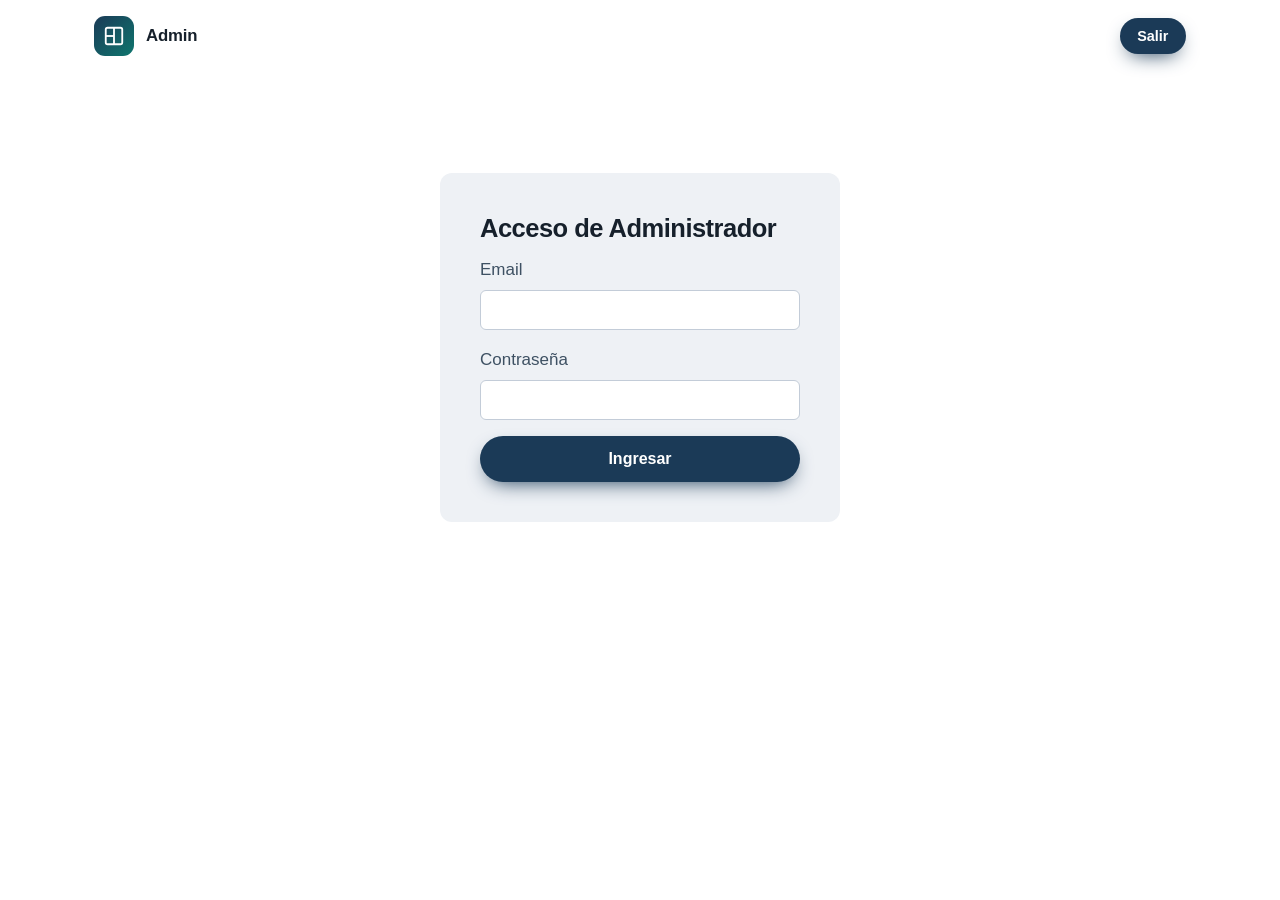
==== admin.html @ 0078a977 "Agregar Panel de Administración - Crear admin.html con:   * Login de administrador (email: admin@exa" ====
<!DOCTYPE html>
<html lang="es">
<head>
  <meta charset="UTF-8" />
  <meta name="viewport" content="width=device-width, initial-scale=1.0" />
  <title>Admin — Cotizador de Aberturas</title>
  <link rel="icon" href="favicon.svg" type="image/svg+xml" />
  <link rel="stylesheet" href="styles.css" />
  <style>
    .admin-container { max-width: 1200px; margin: 0 auto; padding: 40px 24px; }
    .admin-header { display: flex; justify-content: space-between; align-items: center; margin-bottom: 40px; }
    .admin-header h1 { margin: 0; }

    .stats-grid {
      display: grid;
      grid-template-columns: repeat(auto-fit, minmax(200px, 1fr));
      gap: 20px;
      margin-bottom: 40px;
    }
    .stat-card {
      background: var(--color-bg-alt);
      border: 1px solid var(--color-border);
      border-radius: 8px;
      padding: 20px;
      text-align: center;
    }
    .stat-value { font-size: 2.5rem; font-weight: 700; color: var(--color-primary); }
    .stat-label { font-size: 0.9rem; color: var(--color-text-muted); margin-top: 8px; }

    .tabs {
      display: flex;
      gap: 10px;
      margin-bottom: 20px;
      border-bottom: 1px solid var(--color-border);
    }
    .tab-btn {
      padding: 12px 20px;
      background: none;
      border: none;
      border-bottom: 3px solid transparent;
      cursor: pointer;
      font-weight: 500;
      color: var(--color-text-muted);
      transition: all 0.2s;
    }
    .tab-btn.activo {
      border-bottom-color: var(--color-primary);
      color: var(--color-primary);
    }
    .tab-btn:hover { color: var(--color-text); }

    .tab-content { display: none; }
    .tab-content.visible { display: block; }

    .tabla {
      width: 100%;
      border-collapse: collapse;
      background: var(--color-surface);
      border-radius: 8px;
      overflow: hidden;
    }
    .tabla th {
      background: var(--color-bg-alt);
      padding: 12px;
      text-align: left;
      font-weight: 600;
      border-bottom: 1px solid var(--color-border);
    }
    .tabla td {
      padding: 12px;
      border-bottom: 1px solid var(--color-border);
    }
    .tabla tr:hover { background: var(--color-bg-alt); }

    .btn-pequeño {
      padding: 6px 12px;
      font-size: 0.8rem;
      background: var(--color-error);
      color: white;
      border: none;
      border-radius: 4px;
      cursor: pointer;
    }
    .btn-pequeño:hover { opacity: 0.9; }

    .login-form {
      max-width: 400px;
      background: var(--color-bg-alt);
      padding: 40px;
      border-radius: 12px;
      margin: 100px auto;
    }
    .login-form h2 { margin-top: 0; }
    .form-grupo {
      margin-bottom: 16px;
    }
    .form-grupo label {
      display: block;
      margin-bottom: 6px;
      font-weight: 500;
    }
    .form-grupo input {
      width: 100%;
      padding: 10px;
      border: 1px solid var(--color-campo-borde);
      border-radius: 6px;
      font-family: inherit;
      font-size: 1rem;
    }

    .loading { text-align: center; color: var(--color-text-muted); padding: 40px; }
    .error { background: #fee; color: #c33; padding: 12px; border-radius: 6px; margin: 10px 0; }
  </style>
</head>
<body>
  <header class="header">
    <div class="container header__inner">
      <a class="brand" href="index.html">
        <span class="brand__mark">
          <svg viewBox="0 0 24 24" fill="none" stroke="currentColor" stroke-width="2">
            <rect x="3" y="3" width="18" height="18" rx="2" /><line x1="12" y1="3" x2="12" y2="21" /><line x1="3" y1="12" x2="12" y2="12" />
          </svg>
        </span>
        <span class="brand__text"><strong>Admin</strong></span>
      </a>
      <div>
        <span id="adminNombre" style="color: var(--color-text-muted); margin-right: 20px;"></span>
        <button class="btn btn--primary btn--sm" onclick="logout()">Salir</button>
      </div>
    </div>
  </header>

  <!-- Login -->
  <div id="loginForm" class="login-form">
    <h2>Acceso de Administrador</h2>
    <form onsubmit="login(event)">
      <div class="form-grupo">
        <label for="email">Email</label>
        <input type="email" id="email" required />
      </div>
      <div class="form-grupo">
        <label for="password">Contraseña</label>
        <input type="password" id="password" required />
      </div>
      <button class="btn btn--primary" type="submit" style="width: 100%;">Ingresar</button>
      <div id="loginError"></div>
    </form>
  </div>

  <!-- Dashboard -->
  <div id="dashboard" style="display: none;">
    <div class="admin-container">
      <div class="admin-header">
        <h1>Panel de Administración</h1>
      </div>

      <!-- Estadísticas -->
      <div class="stats-grid" id="statsGrid"></div>

      <!-- Tabs -->
      <div class="tabs">
        <button class="tab-btn activo" onclick="cambiarTab('preguntas')">Preguntas</button>
        <button class="tab-btn" onclick="cambiarTab('usuarios')">Usuarios</button>
      </div>

      <!-- Preguntas -->
      <div id="preguntas" class="tab-content visible">
        <div id="preguntasLista" class="loading">Cargando preguntas...</div>
      </div>

      <!-- Usuarios -->
      <div id="usuarios" class="tab-content">
        <div id="usuariosLista" class="loading">Cargando usuarios...</div>
      </div>
    </div>
  </div>

  <script>
    const ENDPOINT = "https://cotizador-forum.fgpereyra-92.workers.dev";
    const ADMIN_TOKEN = "admin123"; // Token simple, en producción usar JWT
    let usuarioAdmin = null;

    // Login
    function login(e) {
      e.preventDefault();
      const email = document.getElementById("email").value;
      const password = document.getElementById("password").value;

      // Para este demo: email "admin@example.com" con cualquier contraseña
      // En producción: validar contra DB
      if (email === "admin@example.com" && password.length > 0) {
        usuarioAdmin = { email, nombre: "Administrador" };
        localStorage.setItem("adminLogin", JSON.stringify(usuarioAdmin));
        mostrarDashboard();
      } else {
        document.getElementById("loginError").innerHTML = '<div class="error">Credenciales inválidas</div>';
      }
    }

    function logout() {
      usuarioAdmin = null;
      localStorage.removeItem("adminLogin");
      document.getElementById("dashboard").style.display = "none";
      document.getElementById("loginForm").style.display = "block";
      document.getElementById("email").value = "";
      document.getElementById("password").value = "";
    }

    function mostrarDashboard() {
      document.getElementById("loginForm").style.display = "none";
      document.getElementById("dashboard").style.display = "block";
      document.getElementById("adminNombre").textContent = usuarioAdmin.nombre;
      cargarDatos();
    }

    // Datos
    async function cargarDatos() {
      try {
        // Estadísticas
        const statsRes = await fetch(`${ENDPOINT}/api/admin/stats?token=${ADMIN_TOKEN}`);
        const stats = await statsRes.json();

        if (stats.ok) {
          document.getElementById("statsGrid").innerHTML = `
            <div class="stat-card">
              <div class="stat-value">${stats.stats.total_preguntas}</div>
              <div class="stat-label">Preguntas</div>
            </div>
            <div class="stat-card">
              <div class="stat-value">${stats.stats.total_respuestas}</div>
              <div class="stat-label">Respuestas</div>
            </div>
            <div class="stat-card">
              <div class="stat-value">${stats.stats.usuarios_registrados}</div>
              <div class="stat-label">Usuarios (Registrados)</div>
            </div>
            <div class="stat-card">
              <div class="stat-value">${stats.stats.usuarios_invitados}</div>
              <div class="stat-label">Usuarios (Invitados)</div>
            </div>
          `;
        }

        // Preguntas
        const preguntasRes = await fetch(`${ENDPOINT}/api/preguntas`);
        const preguntas = await preguntasRes.json();

        if (preguntas.preguntas && preguntas.preguntas.length > 0) {
          document.getElementById("preguntasLista").innerHTML = `
            <table class="tabla">
              <thead>
                <tr>
                  <th>Título</th>
                  <th>Autor</th>
                  <th>Categoría</th>
                  <th>Votos</th>
                  <th>Acción</th>
                </tr>
              </thead>
              <tbody>
                ${preguntas.preguntas.map(p => `
                  <tr>
                    <td>${p.titulo || p.contenido.substring(0, 50)}</td>
                    <td>${p.autor}</td>
                    <td>${p.categoria_nombre}</td>
                    <td>${p.votos}</td>
                    <td><button class="btn-pequeño" onclick="eliminarPregunta(${p.id})">Eliminar</button></td>
                  </tr>
                `).join("")}
              </tbody>
            </table>
          `;
        } else {
          document.getElementById("preguntasLista").innerHTML = "<p>No hay preguntas</p>";
        }

        // Usuarios
        const usuariosRes = await fetch(`${ENDPOINT}/api/admin/usuarios?token=${ADMIN_TOKEN}`);
        const usuarios = await usuariosRes.json();

        if (usuarios.ok && usuarios.usuarios && usuarios.usuarios.length > 0) {
          document.getElementById("usuariosLista").innerHTML = `
            <table class="tabla">
              <thead>
                <tr>
                  <th>Nombre</th>
                  <th>Email</th>
                  <th>Tipo</th>
                  <th>Fecha</th>
                </tr>
              </thead>
              <tbody>
                ${usuarios.usuarios.map(u => `
                  <tr>
                    <td>${u.nombre}</td>
                    <td>${u.email}</td>
                    <td>${u.es_invitado ? "Invitado" : "Registrado"}</td>
                    <td>${new Date(u.fecha_creacion).toLocaleDateString()}</td>
                  </tr>
                `).join("")}
              </tbody>
            </table>
          `;
        } else {
          document.getElementById("usuariosLista").innerHTML = "<p>No hay usuarios</p>";
        }
      } catch (e) {
        console.error("Error cargando datos:", e);
      }
    }

    function cambiarTab(tab) {
      document.querySelectorAll(".tab-content").forEach(t => t.classList.remove("visible"));
      document.querySelectorAll(".tab-btn").forEach(b => b.classList.remove("activo"));

      document.getElementById(tab).classList.add("visible");
      event.target.classList.add("activo");
    }

    async function eliminarPregunta(id) {
      if (confirm("¿Eliminar esta pregunta?")) {
        try {
          const res = await fetch(`${ENDPOINT}/api/admin/preguntas/${id}?token=${ADMIN_TOKEN}`, {
            method: "DELETE"
          });
          const data = await res.json();
          if (data.ok) {
            alert("Pregunta eliminada");
            cargarDatos();
          }
        } catch (e) {
          alert("Error: " + e.message);
        }
      }
    }

    // Init
    window.addEventListener("load", () => {
      const guardado = localStorage.getItem("adminLogin");
      if (guardado) {
        usuarioAdmin = JSON.parse(guardado);
        mostrarDashboard();
      }
    });
  </script>
</body>
</html>
---- styles.css ----
/* ============================================================================
   COTIZADOR DE ABERTURAS — Hoja de estilos
   ----------------------------------------------------------------------------
   Organización del archivo:
     1.  Variables (:root)  <-- EDITÁ ACÁ LOS COLORES
     2.  Reset y base
     3.  Utilidades y layout (container, grid, section)
     4.  Botones
     5.  Encabezado y navegación
     6.  Hero + mockup
     7.  Tarjetas de características
     8.  Descargas (aviso de licencia, versión destacada, historial)
     9.  FAQs
     10. Contacto
     11. Pie
     12. Modal de descarga (formulario previo)
     13. Responsive (celular y tablet)
   ========================================================================== */


/* ============================================================================
   1. VARIABLES  ·  ★★★ ACÁ SE CAMBIAN TODOS LOS COLORES DE LA WEB ★★★
   ----------------------------------------------------------------------------
   Hay DOS temas, los mismos que tiene el programa (ui/tema.py):

       data-tema="blanco"   paleta Claro   (es el que se ve por defecto)
       data-tema="silver"   paleta Silver

   El atributo lo pone script.js en la etiqueta <html> y lo recuerda en el
   navegador de cada visitante.

   Para cambiar un color, tocá el mismo nombre de variable en LOS DOS bloques:
   si sólo lo cambiás en uno, el otro tema queda desparejo.
   ========================================================================== */

/* --- Valores que no dependen del tema --------------------------------- */
:root {
  --color-whatsapp: #25d366;         /* Verde oficial de WhatsApp */

  --font-base: "Inter", -apple-system, BlinkMacSystemFont, "Segoe UI", Roboto,
               "Helvetica Neue", Arial, sans-serif;
  --font-mono: "SFMono-Regular", ui-monospace, Consolas, "Liberation Mono", monospace;

  --radius-sm: 8px;
  --radius:    14px;
  --radius-lg: 22px;
  --radius-pill: 999px;

  --container: 1140px;               /* Ancho máximo del contenido */
  --section-y: 96px;                 /* Aire vertical entre secciones */

  --transition: .22s cubic-bezier(.4, 0, .2, 1);
}


/* ---------------------------------------------------------------------------
   TEMA BLANCO  ·  paleta "claro" del programa
   --------------------------------------------------------------------------- */
:root,
:root[data-tema="blanco"] {

  /* Marca */
  --color-primary:         #1B3A57;   /* primario */
  --color-primary-hover:   #2A5580;   /* primario_hover */
  --color-primary-light:   #4A7BA7;   /* detalles y bordes al pasar el mouse */
  --color-primary-soft:    #E8EDF3;   /* superficie_3: fondo de íconos y etiquetas */
  --color-sobre-primario:  #FFFFFF;   /* texto arriba del color de marca */
  --color-accent:          #0F766E;   /* acento */

  /* Estados */
  --color-warning:         #B45309;   /* alerta */
  --color-warning-soft:    #FEF6E7;   /* alerta_fondo */
  --color-warning-border:  #F0D5AC;
  --color-warning-text:    #7C3E06;
  --color-sobre-alerta:    #FFFFFF;   /* texto arriba del color de alerta */
  --color-success:         #15803D;   /* ok */
  --color-error:           #B91C1C;   /* error */
  --color-error-soft:      #FDE7E7;

  /* Textos */
  --color-text:            #16202B;   /* texto */
  --color-text-body:       #3E5163;   /* párrafos (entre texto y texto_suave) */
  --color-text-muted:      #8A98A6;   /* texto_tenue */

  /* Fondos y superficies */
  --color-bg:              #FFFFFF;   /* superficie */
  --color-bg-alt:          #EEF1F5;   /* ventana */
  --color-surface:         #FFFFFF;
  --color-border:          #D3DAE3;   /* borde */
  --color-header-bg:       rgba(255, 255, 255, .85);
  --color-overlay:         rgba(22, 32, 43, .55);

  /* Campos de formulario */
  --color-campo:           #FFFFFF;   /* campo */
  --color-campo-borde:     #C3CCD8;   /* campo_borde */

  /* Pie */
  --color-footer-bg:       #16202B;
  --color-footer-text:     #B4BECD;

  /* Sombras */
  --shadow-sm: 0 1px 2px rgba(22, 32, 43, .06);
  --shadow:    0 6px 20px rgba(22, 32, 43, .08);
  --shadow-lg: 0 24px 60px rgba(22, 32, 43, .14);
}


/* ---------------------------------------------------------------------------
   TEMA SILVER  ·  paleta "silver" del programa
   --------------------------------------------------------------------------- */
:root[data-tema="silver"] {

  /* Marca */
  --color-primary:         #8D99AE;   /* primario */
  --color-primary-hover:   #A6B1C4;   /* primario_hover */
  --color-primary-light:   #B4BECD;
  --color-primary-soft:    #464A68;   /* superficie_3 */
  --color-sobre-primario:  #23253A;   /* sobre_primario */
  --color-accent:          #6EC1A7;   /* acento */

  /* Estados */
  --color-warning:         #E0A458;   /* alerta */
  --color-warning-soft:    #463F32;   /* alerta_fondo */
  --color-warning-border:  #6B5C42;
  --color-warning-text:    #F2D8B4;
  --color-sobre-alerta:    #23253A;   /* texto arriba del color de alerta */
  --color-success:         #7FD1A8;   /* ok */
  --color-error:           #E87A7A;   /* error */
  --color-error-soft:      #4A2F35;

  /* Textos */
  --color-text:            #EDF0F6;   /* texto */
  --color-text-body:       #B4BECD;   /* texto_suave */
  --color-text-muted:      #8D99AE;   /* texto_tenue */

  /* Fondos y superficies */
  --color-bg:              #2B2D42;   /* ventana */
  --color-bg-alt:          #363950;   /* superficie_2 */
  --color-surface:         #3D405B;   /* superficie */
  --color-border:          #525777;   /* borde */
  --color-header-bg:       rgba(43, 45, 66, .88);
  --color-overlay:         rgba(16, 17, 28, .68);

  /* Campos de formulario */
  --color-campo:           #343751;   /* campo */
  --color-campo-borde:     #565B7C;   /* campo_borde */

  /* Pie */
  --color-footer-bg:       #23253A;
  --color-footer-text:     #B4BECD;

  /* Sombras: en oscuro tienen que ser más marcadas para que se noten */
  --shadow-sm: 0 1px 2px rgba(0, 0, 0, .25);
  --shadow:    0 6px 20px rgba(0, 0, 0, .32);
  --shadow-lg: 0 24px 60px rgba(0, 0, 0, .45);
}

/* Suaviza el cambio de tema en vez de que salte de golpe */
body, .header, .card, .contact-card, .modal__dialog, .version-item,
.faq__item, .download-featured, .alert, .campo input, .mockup {
  transition: background-color var(--transition), border-color var(--transition),
              color var(--transition);
}


/* ============================================================================
   2. RESET Y BASE
   ========================================================================== */
*, *::before, *::after { box-sizing: border-box; }

html { scroll-behavior: smooth; scroll-padding-top: 90px; /* deja aire bajo el header fijo */ }

body {
  margin: 0;
  font-family: var(--font-base);
  font-size: 17px;
  line-height: 1.65;
  color: var(--color-text-body);
  background: var(--color-bg);
  -webkit-font-smoothing: antialiased;
}

h1, h2, h3, h4 {
  margin: 0 0 .5em;
  color: var(--color-text);
  line-height: 1.2;
  letter-spacing: -.02em;
  font-weight: 700;
}

p { margin: 0 0 1em; }
ul { margin: 0; padding: 0; list-style: none; }
figure { margin: 0; }        /* el navegador le pone 40px de margen lateral */

a { color: var(--color-primary); text-decoration: none; transition: color var(--transition); }
a:hover { color: var(--color-primary-hover); }

/* height:auto es imprescindible: sin eso, el atributo height="900" del HTML
   le gana al aspect-ratio y las fotos salen estiradas. */
img, svg { max-width: 100%; height: auto; }

code {
  font-family: var(--font-mono);
  font-size: .9em;
  background: var(--color-primary-soft);
  color: var(--color-primary-hover);
  padding: .15em .45em;
  border-radius: 6px;
}

/* Foco visible para navegación con teclado (accesibilidad) */
:focus-visible {
  outline: 3px solid var(--color-primary-light);
  outline-offset: 2px;
  border-radius: 4px;
}

/* Enlace "saltar al contenido": oculto hasta que se navega con TAB */
.skip-link {
  position: absolute; left: -9999px; top: 0; z-index: 999;
  background: var(--color-primary); color: var(--color-sobre-primario);
  padding: .75rem 1.25rem; border-radius: 0 0 var(--radius-sm) 0;
}
.skip-link:focus { left: 0; color: var(--color-sobre-primario); }


/* ============================================================================
   3. UTILIDADES Y LAYOUT
   ========================================================================== */
.container {
  width: 100%;
  max-width: var(--container);
  margin: 0 auto;
  padding: 0 24px;
}
.container--narrow { max-width: 820px; }

.section { padding: var(--section-y) 0; }
.section--alt {
  background: var(--color-bg-alt);
  border-top: 1px solid var(--color-border);
  border-bottom: 1px solid var(--color-border);
}

.section__head { max-width: 720px; margin: 0 auto 56px; text-align: center; }
.section__title { font-size: clamp(1.85rem, 3.4vw, 2.6rem); margin-bottom: .35em; }
.section__lead { font-size: 1.08rem; color: var(--color-text-muted); margin: 0; }

/* Etiqueta chiquita arriba de cada título de sección */
.eyebrow {
  display: inline-block;
  font-size: .8rem; font-weight: 700; letter-spacing: .12em; text-transform: uppercase;
  color: var(--color-primary);
  margin: 0 0 .6em;
}

.grid { display: grid; gap: 24px; }
.grid--2 { grid-template-columns: repeat(2, 1fr); }
.grid--3 { grid-template-columns: repeat(3, 1fr); }

.text-gradient {
  display: block;
  background: linear-gradient(100deg, var(--color-primary), var(--color-accent));
  -webkit-background-clip: text;
  background-clip: text;
  color: transparent;
}

.note {
  text-align: center;
  color: var(--color-text-muted);
  font-size: .95rem;
  margin: 32px 0 0;
}

.icon { width: 20px; height: 20px; flex: none; }


/* ============================================================================
   4. BOTONES
   ========================================================================== */
.btn {
  display: inline-flex; align-items: center; justify-content: center; gap: .6em;
  font-family: inherit; font-size: 1rem; font-weight: 600; line-height: 1;
  padding: .85em 1.5em;
  border: 1px solid transparent;
  border-radius: var(--radius-pill);
  cursor: pointer;
  text-align: center;
  transition: transform var(--transition), box-shadow var(--transition),
              background-color var(--transition), color var(--transition),
              border-color var(--transition);
}
.btn:hover { transform: translateY(-2px); }
.btn:active { transform: translateY(0); }

.btn--sm { font-size: .9rem; padding: .65em 1.15em; }
.btn--lg { font-size: 1.05rem; padding: 1em 1.9em; }

.btn--primary {
  background: var(--color-primary);
  color: var(--color-sobre-primario);
  box-shadow: 0 8px 20px -8px var(--color-primary);
}
.btn--primary:hover { background: var(--color-primary-hover); color: var(--color-sobre-primario); }

.btn--outline {
  background: transparent;
  color: var(--color-text);
  border-color: var(--color-border);
}
.btn--outline:hover { border-color: var(--color-primary); color: var(--color-primary); }

.btn--ghost {
  background: var(--color-surface);
  color: var(--color-text);
  border-color: var(--color-border);
  box-shadow: var(--shadow-sm);
}
.btn--ghost:hover { color: var(--color-primary); border-color: var(--color-primary); }

.btn--secondary {
  background: var(--color-bg-alt);
  color: var(--color-text-body);
  border-color: var(--color-border);
  box-shadow: var(--shadow-sm);
}
.btn--secondary:hover { background: var(--color-surface); color: var(--color-text); border-color: var(--color-primary-light); }

.btn--warning {
  background: var(--color-warning);
  color: var(--color-sobre-alerta);
  box-shadow: 0 8px 20px -8px var(--color-warning);
}
.btn--warning:hover { filter: brightness(.94); color: var(--color-sobre-alerta); }

.btn--wa { background: var(--color-whatsapp); color: #04331a; }
.btn--wa:hover { filter: brightness(.95); color: #04331a; }


/* ============================================================================
   5. ENCABEZADO Y NAVEGACIÓN
   ========================================================================== */
.header {
  position: sticky; top: 0; z-index: 100;
  background: var(--color-header-bg);
  backdrop-filter: blur(12px);
  border-bottom: 1px solid transparent;
  transition: border-color var(--transition), box-shadow var(--transition);
}
/* La clase .is-scrolled la agrega script.js al bajar la página */
.header.is-scrolled { border-bottom-color: var(--color-border); box-shadow: var(--shadow-sm); }

.header__inner {
  display: flex; align-items: center; justify-content: space-between; gap: 20px;
  min-height: 72px;
}

.brand { display: inline-flex; align-items: center; gap: 12px; color: var(--color-text); }
.brand__mark {
  display: grid; place-items: center;
  width: 40px; height: 40px;
  border-radius: 11px;
  background: linear-gradient(135deg, var(--color-primary), var(--color-accent));
  color: var(--color-sobre-primario);
}
.brand__mark svg { width: 22px; height: 22px; }
.brand__text { display: flex; flex-direction: column; line-height: 1.1; }
.brand__text strong { font-size: 1.05rem; letter-spacing: -.01em; }
.brand__text small { font-size: .78rem; color: var(--color-text-muted); }

.nav { display: flex; align-items: center; gap: 28px; }
.nav__list { display: flex; align-items: center; gap: 26px; }
.nav__list a {
  color: var(--color-text-body);
  font-size: .96rem; font-weight: 500;
  position: relative;
}
.nav__list a::after {                 /* subrayado animado */
  content: ""; position: absolute; left: 0; bottom: -6px;
  width: 0; height: 2px; background: var(--color-primary);
  transition: width var(--transition);
}
.nav__list a:hover { color: var(--color-primary); }
.nav__list a:hover::after { width: 100%; }

/* ---- Selector de tema Blanco / Silver ----------------------------------- */
.tema {
  display: inline-flex; align-items: center; gap: 2px;
  padding: 3px;
  background: var(--color-bg-alt);
  border: 1px solid var(--color-border);
  border-radius: var(--radius-pill);
}

.tema__btn {
  font-family: inherit; font-size: .78rem; font-weight: 600;
  padding: .42em .85em;
  border: none; border-radius: var(--radius-pill);
  background: transparent; color: var(--color-text-muted);
  cursor: pointer; white-space: nowrap;
  transition: background var(--transition), color var(--transition);
}
.tema__btn:hover { color: var(--color-text); }

/* El tema activo queda marcado con el color de marca */
.tema__btn[aria-pressed="true"] {
  background: var(--color-primary);
  color: var(--color-sobre-primario);
}

/* Hamburguesa (oculta en escritorio) */
.nav-toggle {
  display: none;
  flex-direction: column; justify-content: center; gap: 5px;
  width: 44px; height: 44px; padding: 0 10px;
  background: transparent; border: 1px solid var(--color-border);
  border-radius: var(--radius-sm); cursor: pointer;
}
.nav-toggle span {
  display: block; height: 2px; width: 100%;
  background: var(--color-text); border-radius: 2px;
  transition: transform var(--transition), opacity var(--transition);
}
.nav-toggle[aria-expanded="true"] span:nth-child(1) { transform: translateY(7px) rotate(45deg); }
.nav-toggle[aria-expanded="true"] span:nth-child(2) { opacity: 0; }
.nav-toggle[aria-expanded="true"] span:nth-child(3) { transform: translateY(-7px) rotate(-45deg); }


/* ============================================================================
   6. HERO
   ========================================================================== */
.hero {
  position: relative;
  padding: clamp(64px, 9vw, 116px) 0 clamp(72px, 10vw, 120px);
  overflow: hidden;
  background:
    radial-gradient(900px 460px at 78% -10%, var(--color-primary-soft), transparent 70%),
    radial-gradient(700px 380px at 5% 0%, var(--color-bg-alt), transparent 65%);
}

.hero__grid {
  display: grid;
  grid-template-columns: 1.05fr .95fr;
  gap: 56px;
  align-items: center;
}

.badge {
  display: inline-flex; align-items: center; gap: .55em;
  background: var(--color-surface);
  border: 1px solid var(--color-border);
  border-radius: var(--radius-pill);
  padding: .5em 1em;
  font-size: .85rem; font-weight: 600; color: var(--color-text-body);
  box-shadow: var(--shadow-sm);
  margin-bottom: 24px;
}
.badge__dot {
  width: 8px; height: 8px; border-radius: 50%;
  background: var(--color-success);
  box-shadow: 0 0 0 4px color-mix(in srgb, var(--color-success) 18%, transparent);
}

.hero__title { font-size: clamp(2.3rem, 5.2vw, 3.7rem); font-weight: 800; margin-bottom: .35em; }
.hero__subtitle { font-size: clamp(1.02rem, 1.6vw, 1.18rem); max-width: 560px; margin-bottom: 2rem; }
.hero__subtitle strong { color: var(--color-text); font-weight: 600; }

.hero__actions { display: flex; flex-wrap: wrap; gap: 14px; margin-bottom: 2rem; }

.hero__points { display: flex; flex-wrap: wrap; gap: 10px 26px; font-size: .93rem; color: var(--color-text-muted); }
.hero__points li { display: flex; align-items: center; gap: .5em; }
.hero__points li::before {              /* tilde verde dibujado con CSS */
  content: ""; flex: none;
  width: 16px; height: 16px; border-radius: 50%;
  background: var(--color-success);
  -webkit-mask: url("data:image/svg+xml,%3Csvg xmlns='http://www.w3.org/2000/svg' viewBox='0 0 24 24'%3E%3Cpath fill='none' stroke='black' stroke-width='3' stroke-linecap='round' stroke-linejoin='round' d='m5 13 4 4 10-10'/%3E%3C/svg%3E") center / 100% no-repeat;
          mask: url("data:image/svg+xml,%3Csvg xmlns='http://www.w3.org/2000/svg' viewBox='0 0 24 24'%3E%3Cpath fill='none' stroke='black' stroke-width='3' stroke-linecap='round' stroke-linejoin='round' d='m5 13 4 4 10-10'/%3E%3C/svg%3E") center / 100% no-repeat;
}

/* ---- Mockup del hero (simula la ventana del programa) -------------------- */
.mockup {
  background: var(--color-surface);
  border: 1px solid var(--color-border);
  border-radius: var(--radius-lg);
  box-shadow: var(--shadow-lg);
  overflow: hidden;
  transform: perspective(1400px) rotateY(-7deg) rotateX(3deg);
  transition: transform .5s ease;
}
.mockup:hover { transform: perspective(1400px) rotateY(0) rotateX(0); }

.mockup__bar {
  display: flex; align-items: center; gap: 7px;
  padding: 12px 16px;
  background: var(--color-bg-alt);
  border-bottom: 1px solid var(--color-border);
}
.mockup__dot { width: 10px; height: 10px; border-radius: 50%; background: var(--color-border); }
.mockup__title {
  margin-left: 10px; font-size: .78rem; font-weight: 600; color: var(--color-text-muted);
  white-space: nowrap; overflow: hidden; text-overflow: ellipsis;
}

.mockup__body { padding: 18px 20px 22px; }
.mockup__row {
  display: grid; grid-template-columns: 1.7fr 1fr .5fr 1fr;
  gap: 10px; align-items: center;
  padding: 9px 0;
  font-size: .82rem;
  border-bottom: 1px dashed var(--color-border);
}
.mockup__row span:last-child { text-align: right; font-variant-numeric: tabular-nums; font-weight: 600; color: var(--color-text); }
.mockup__row--head {
  font-size: .7rem; text-transform: uppercase; letter-spacing: .07em;
  color: var(--color-text-muted); font-weight: 700;
  border-bottom: 1px solid var(--color-border);
}
.mockup__row--head span:last-child { font-weight: 700; color: var(--color-text-muted); }
.mockup__row--muted { color: var(--color-text-muted); }

.mockup__total {
  display: flex; justify-content: space-between; align-items: center;
  margin-top: 14px; padding: 14px 16px;
  background: var(--color-primary-soft);
  border-radius: var(--radius);
  font-size: .9rem; font-weight: 600; color: var(--color-primary-hover);
}
.mockup__total strong { font-size: 1.15rem; color: var(--color-primary-hover); }

.mockup__chips { display: flex; gap: 8px; margin-top: 14px; }
.chip {
  font-size: .72rem; font-weight: 600;
  padding: .35em .8em; border-radius: var(--radius-pill);
  background: var(--color-bg-alt); color: var(--color-text-muted);
  border: 1px solid var(--color-border);
}


/* ============================================================================
   7. TARJETAS DE CARACTERÍSTICAS
   ========================================================================== */
.card {
  background: var(--color-surface);
  border: 1px solid var(--color-border);
  border-radius: var(--radius-lg);
  padding: 30px 28px;
  box-shadow: var(--shadow-sm);
  transition: transform var(--transition), box-shadow var(--transition), border-color var(--transition);
}
.card:hover { transform: translateY(-4px); box-shadow: var(--shadow); border-color: var(--color-primary-light); }
.card h3 { font-size: 1.16rem; margin-bottom: .45em; }
.card p { margin: 0; font-size: .96rem; color: var(--color-text-muted); }

.card__icon {
  display: grid; place-items: center;
  width: 48px; height: 48px; margin-bottom: 20px;
  border-radius: 13px;
  background: var(--color-primary-soft);
  color: var(--color-primary);
}
.card__icon svg { width: 24px; height: 24px; }


/* ============================================================================
   7.b GALERÍA DE IMÁGENES
   ----------------------------------------------------------------------------
   Las fotos se recortan solas con object-fit: cover, así que podés reemplazar
   los archivos de img/ por fotos tuyas de cualquier tamaño y siguen quedando
   parejas y bien proporcionadas.
   ========================================================================== */
.galeria {
  display: grid;
  grid-template-columns: repeat(auto-fit, minmax(280px, 1fr));
  gap: 20px;
}

.galeria__item {
  position: relative;
  border-radius: var(--radius-lg);
  overflow: hidden;
  border: 1px solid var(--color-border);
  background: var(--color-bg-alt);
  box-shadow: var(--shadow-sm);
}

.galeria__item img {
  display: block;
  width: 100%;
  aspect-ratio: 4 / 3;     /* todas las fotos ocupan el mismo rectángulo */
  object-fit: cover;       /* se recortan centradas, nunca se deforman */
  transition: transform .5s ease;
}
.galeria__item:hover img { transform: scale(1.05); }

.galeria__pie {
  position: absolute; left: 0; right: 0; bottom: 0;
  padding: 30px 18px 15px;
  background: linear-gradient(to top, rgba(10, 14, 20, .82), transparent);
  color: #fff;
  font-size: .95rem; font-weight: 600;
  letter-spacing: -.01em;
}


/* ============================================================================
   8. DESCARGAS
   ========================================================================== */

/* ---- 8.1 Aviso de licencia (el bloque llamativo) ------------------------- */
.alert {
  display: flex; gap: 20px; align-items: flex-start;
  background: var(--color-warning-soft);
  border: 1px solid var(--color-warning-border);
  border-left: 6px solid var(--color-warning);
  border-radius: var(--radius-lg);
  padding: 26px 28px;
  margin-bottom: 36px;
  box-shadow: var(--shadow-sm);
}
.alert__icon {
  display: grid; place-items: center; flex: none;
  width: 46px; height: 46px; border-radius: 12px;
  background: var(--color-warning); color: var(--color-sobre-alerta);
  animation: pulso 2.4s ease-in-out infinite;
}
.alert__icon svg { width: 24px; height: 24px; }

/* Latido suave para que el aviso llame la atención sin molestar */
@keyframes pulso {
  0%, 100% { box-shadow: 0 0 0 0 color-mix(in srgb, var(--color-warning) 45%, transparent); }
  50%      { box-shadow: 0 0 0 12px color-mix(in srgb, var(--color-warning) 0%, transparent); }
}

.alert__title { font-size: 1.15rem; margin-bottom: .3em; color: var(--color-warning-text); }
.alert__body p { margin: 0 0 1rem; color: var(--color-warning-text); font-size: 1rem; }
.alert__body strong { color: var(--color-warning-text); }
.alert__actions { display: flex; flex-wrap: wrap; gap: 12px; }

/* ---- 8.2 Versión destacada (la última) ---------------------------------- */
.download-featured {
  display: grid;
  grid-template-columns: 1fr auto;
  gap: 28px; align-items: center;
  background: var(--color-surface);
  border: 1px solid var(--color-border);
  border-radius: var(--radius-lg);
  padding: 32px;
  box-shadow: var(--shadow);
}
.download-featured:empty { display: none; }

.dl__top { display: flex; flex-wrap: wrap; align-items: center; gap: 10px; margin-bottom: 10px; }
.dl__version { font-size: 1.5rem; font-weight: 800; color: var(--color-text); letter-spacing: -.02em; }
.dl__tag {
  font-size: .72rem; font-weight: 700; text-transform: uppercase; letter-spacing: .06em;
  padding: .3em .75em; border-radius: var(--radius-pill);
  background: var(--color-primary-soft); color: var(--color-primary-hover);
}
.dl__tag--beta { background: var(--color-warning-soft); color: var(--color-warning); }

.dl__meta {
  display: flex; flex-wrap: wrap; gap: 8px 20px;
  font-size: .88rem; color: var(--color-text-muted);
  margin-bottom: 14px;
}
.dl__meta span { display: inline-flex; align-items: center; gap: .4em; }

.dl__notas { display: grid; gap: 6px; font-size: .93rem; color: var(--color-text-body); }
.dl__notas li { display: flex; gap: .6em; }
.dl__notas li::before { content: "▸"; color: var(--color-primary); flex: none; }

.dl__action { display: flex; flex-direction: column; align-items: stretch; gap: 8px; text-align: center; }
.dl__action small { font-size: .78rem; color: var(--color-text-muted); }

.dl__buttons { display: flex; gap: 12px; }
.dl__buttons .btn { flex: 1; }

/* ---- 8.3 Historial de versiones ----------------------------------------- */
.versions { margin-top: 32px; }
.versions__head {
  display: flex; align-items: center; justify-content: space-between; gap: 16px;
  flex-wrap: wrap;
  padding-bottom: 14px; border-bottom: 1px solid var(--color-border);
}
.versions__title { font-size: 1.05rem; margin: 0; }

.versions__list { display: grid; gap: 12px; margin-top: 18px; }
/* Importante: sin esta regla el atributo hidden no oculta la lista,
   porque el display:grid de arriba le gana al oculto por defecto del navegador. */
.versions__list[hidden] { display: none; }

.version-item {
  display: grid;
  grid-template-columns: auto 1fr auto;
  gap: 8px 20px; align-items: center;
  background: var(--color-surface);
  border: 1px solid var(--color-border);
  border-radius: var(--radius);
  padding: 16px 20px;
  transition: border-color var(--transition), box-shadow var(--transition);
}
.version-item:hover { border-color: var(--color-primary-light); box-shadow: var(--shadow-sm); }

.version-item__num { font-weight: 700; color: var(--color-text); font-size: 1rem; }
.version-item__info { font-size: .88rem; color: var(--color-text-muted); }
/* Es un <button> porque abre el formulario, pero se ve como un link */
.version-item__link {
  font-family: inherit; font-size: .9rem; font-weight: 600; white-space: nowrap;
  background: none; border: none; padding: 0; cursor: pointer;
  color: var(--color-primary);
  transition: color var(--transition);
}
.version-item__link:hover { color: var(--color-primary-hover); text-decoration: underline; }


/* ============================================================================
   9. FAQs  (usa <details>/<summary>: funciona incluso sin JavaScript)
   ========================================================================== */
.faq { display: grid; gap: 12px; }

.faq__item {
  background: var(--color-surface);
  border: 1px solid var(--color-border);
  border-radius: var(--radius);
  overflow: hidden;
  transition: border-color var(--transition), box-shadow var(--transition);
}
.faq__item[open] { border-color: var(--color-primary-light); box-shadow: var(--shadow-sm); }

.faq__item summary {
  display: flex; align-items: center; justify-content: space-between; gap: 16px;
  padding: 20px 24px;
  font-weight: 600; color: var(--color-text); font-size: 1.02rem;
  cursor: pointer; list-style: none;
}
.faq__item summary::-webkit-details-marker { display: none; }
.faq__item summary::after {              /* signo + que rota al abrir */
  content: "+";
  font-size: 1.5rem; font-weight: 400; line-height: 1;
  color: var(--color-primary);
  transition: transform var(--transition);
  flex: none;
}
.faq__item[open] summary::after { transform: rotate(45deg); }
.faq__item summary:hover { color: var(--color-primary); }

.faq__answer { padding: 0 24px 22px; }
.faq__answer p { margin: 0; color: var(--color-text-muted); }


/* ============================================================================
   10. CONTACTO
   ========================================================================== */
.contact-card {
  display: flex; align-items: center; gap: 18px;
  background: var(--color-surface);
  border: 1px solid var(--color-border);
  border-radius: var(--radius-lg);
  padding: 24px 26px;
  color: var(--color-text);
  box-shadow: var(--shadow-sm);
  transition: transform var(--transition), box-shadow var(--transition), border-color var(--transition);
}
.contact-card:hover { transform: translateY(-3px); box-shadow: var(--shadow); border-color: var(--color-primary-light); color: var(--color-text); }

.contact-card__icon {
  display: grid; place-items: center; flex: none;
  width: 52px; height: 52px; border-radius: 14px;
  background: var(--color-primary-soft); color: var(--color-primary);
}
.contact-card__icon svg { width: 26px; height: 26px; }
.contact-card--wa .contact-card__icon { background: color-mix(in srgb, var(--color-whatsapp) 16%, #fff); color: #128c4a; }

.contact-card__body { min-width: 0; }
.contact-card__body h3 { font-size: .95rem; margin: 0 0 .15em; color: var(--color-text-muted); font-weight: 600; }
.contact-card__value { margin: 0; font-size: 1.12rem; font-weight: 700; color: var(--color-text); word-break: break-word; }
.contact-card__meta { margin: .2em 0 0; font-size: .85rem; color: var(--color-text-muted); }

.contact-card__arrow { margin-left: auto; font-size: 1.3rem; color: var(--color-primary); transition: transform var(--transition); }
.contact-card:hover .contact-card__arrow { transform: translateX(4px); }

.cta-row { display: flex; flex-wrap: wrap; justify-content: center; gap: 14px; margin-top: 40px; }


/* ============================================================================
   11. PIE
   ========================================================================== */
.footer {
  background: var(--color-footer-bg);
  color: var(--color-footer-text);
  padding: 56px 0 40px;
}
.footer__inner { display: grid; gap: 26px; text-align: center; justify-items: center; }
.footer__brand strong { color: #fff; font-size: 1.1rem; display: block; margin-bottom: .3em; }
.footer__brand p { margin: 0; font-size: .93rem; opacity: .8; max-width: 460px; }

.footer__links { display: flex; flex-wrap: wrap; justify-content: center; gap: 10px 24px; }
.footer__links a { color: var(--color-footer-text); font-size: .93rem; }
.footer__links a:hover { color: #fff; }

.footer__copy { margin: 0; font-size: .85rem; opacity: .6; }


/* ============================================================================
   12. MODAL DE DESCARGA (formulario de contacto previo a la descarga)
   ========================================================================== */
.modal {
  position: fixed; inset: 0; z-index: 200;
  display: flex; align-items: center; justify-content: center;
  padding: 24px;
}
.modal[hidden] { display: none; }

.modal__overlay {
  position: absolute; inset: 0;
  background: var(--color-overlay);
  backdrop-filter: blur(3px);
  animation: aparecer .2s ease;
}

.modal__dialog {
  position: relative;
  width: 100%; max-width: 520px;
  max-height: calc(100vh - 48px);
  overflow-y: auto;
  background: var(--color-surface);
  border-radius: var(--radius-lg);
  box-shadow: var(--shadow-lg);
  padding: 36px;
  animation: subir .25s cubic-bezier(.2, .8, .3, 1);
}

@keyframes aparecer { from { opacity: 0; } to { opacity: 1; } }
@keyframes subir { from { opacity: 0; transform: translateY(16px); } to { opacity: 1; transform: none; } }

.modal__close {
  position: absolute; top: 14px; right: 16px;
  width: 36px; height: 36px;
  display: grid; place-items: center;
  font-size: 1.6rem; line-height: 1;
  background: transparent; border: none; border-radius: 50%;
  color: var(--color-text-muted); cursor: pointer;
  transition: background var(--transition), color var(--transition);
}
.modal__close:hover { background: var(--color-bg-alt); color: var(--color-text); }

.modal__titulo { font-size: 1.5rem; margin-bottom: .4em; }
.modal__lead { font-size: .97rem; color: var(--color-text-muted); margin-bottom: 1.1em; }
.modal__lead strong { color: var(--color-text); }

.modal__paso--centro { text-align: center; }

.modal__icono {
  display: grid; place-items: center;
  width: 60px; height: 60px; margin: 4px auto 20px;
  border-radius: 50%;
}
.modal__icono svg { width: 30px; height: 30px; }
.modal__icono--ok    { background: color-mix(in srgb, var(--color-success) 16%, var(--color-surface)); color: var(--color-success); }
.modal__icono--error { background: var(--color-warning-soft); color: var(--color-warning); }

.modal__acciones { display: flex; flex-wrap: wrap; gap: 10px; justify-content: center; margin-top: 22px; }

/* ---- Campos del formulario ---------------------------------------------- */
.campo { margin-bottom: 16px; }
.campo label {
  display: block; margin-bottom: 6px;
  font-size: .88rem; font-weight: 600; color: var(--color-text);
}
.campo input {
  width: 100%;
  font-family: inherit; font-size: 1rem; color: var(--color-text);
  padding: .75em .9em;
  background: var(--color-campo);
  border: 1px solid var(--color-campo-borde);
  border-radius: var(--radius-sm);
  transition: border-color var(--transition), box-shadow var(--transition);
}
.campo input::placeholder { color: var(--color-text-muted); }
.campo input:focus {
  outline: none;
  border-color: var(--color-primary);
  box-shadow: 0 0 0 3px var(--color-primary-soft);
}
.campo input.es-invalido { border-color: var(--color-error); }
.campo input.es-invalido:focus { box-shadow: 0 0 0 3px var(--color-error-soft); }

.campo__ayuda { display: block; margin-top: 5px; font-size: .8rem; color: var(--color-text-muted); }

.campo__error {
  display: none;
  margin-top: 5px; font-size: .82rem; font-weight: 500; color: var(--color-error);
}
.campo__error.visible { display: block; }
/* Cuando hay error se oculta la ayuda para que no se amontonen los dos textos */
.campo:has(.campo__error.visible) .campo__ayuda { display: none; }

.modal__submit { width: 100%; margin-top: 8px; }
.modal__submit[disabled] { opacity: .65; cursor: progress; transform: none; }

.modal__nota { margin: 14px 0 0; font-size: .8rem; color: var(--color-text-muted); text-align: center; }

/* La trampa anti-robots no se ve ni la lee un lector de pantalla */
.honeypot {
  position: absolute; left: -9999px;
  width: 1px; height: 1px; overflow: hidden;
}


/* ============================================================================
   13. RESPONSIVE
   ========================================================================== */

/* --- Tablet --------------------------------------------------------------- */
@media (max-width: 980px) {
  :root { --section-y: 72px; }

  .hero__grid { grid-template-columns: 1fr; gap: 44px; }
  .hero__visual { order: 2; max-width: 560px; }
  .mockup { transform: none; }

  .grid--3 { grid-template-columns: repeat(2, 1fr); }

  .download-featured { grid-template-columns: 1fr; }
  .dl__action { align-items: stretch; }
}

/* --- Celular -------------------------------------------------------------- */
@media (max-width: 720px) {
  body { font-size: 16px; }
  :root { --section-y: 60px; }

  .nav-toggle { display: flex; }

  /* Menú desplegable en celular: script.js alterna la clase .is-open */
  .nav {
    position: absolute; top: 100%; left: 0; right: 0;
    flex-direction: column; align-items: stretch; gap: 4px;
    background: var(--color-surface);
    border-bottom: 1px solid var(--color-border);
    box-shadow: var(--shadow);
    padding: 16px 24px 24px;
    display: none;
  }
  .nav.is-open { display: flex; }
  .nav__list { flex-direction: column; align-items: stretch; gap: 0; }
  .nav__list a { display: block; padding: 13px 0; border-bottom: 1px solid var(--color-border); }
  .nav__list a::after { display: none; }
  .nav .btn { margin-top: 14px; }

  .grid--2, .grid--3 { grid-template-columns: 1fr; }

  .alert { flex-direction: column; gap: 16px; padding: 22px; }
  .alert__actions .btn { width: 100%; }

  .download-featured { padding: 24px; }
  .dl__buttons { flex-direction: column; }
  .version-item { grid-template-columns: 1fr; }
  .version-item__link { justify-self: start; }

  .hero__actions .btn { width: 100%; }
  .cta-row .btn { width: 100%; }

  /* En pantallas chicas el mockup no entra con 4 columnas: se oculta "Medidas" */
  .mockup__row { grid-template-columns: 1.9fr .5fr 1fr; font-size: .78rem; }
  .mockup__row span:nth-child(2) { display: none; }
  .mockup__total { font-size: .85rem; }
  .mockup__total strong { font-size: 1.05rem; }

  /* Modal a pantalla casi completa en celular */
  .modal { padding: 12px; align-items: flex-end; }
  .modal__dialog { padding: 28px 22px; max-height: calc(100vh - 24px); }
  .modal__acciones .btn { width: 100%; }
}

/* --- Respeta a quien pide menos animaciones en su sistema ------------------ */
@media (prefers-reduced-motion: reduce) {
  * { animation-duration: .01ms !important; animation-iteration-count: 1 !important;
      transition-duration: .01ms !important; scroll-behavior: auto !important; }
}
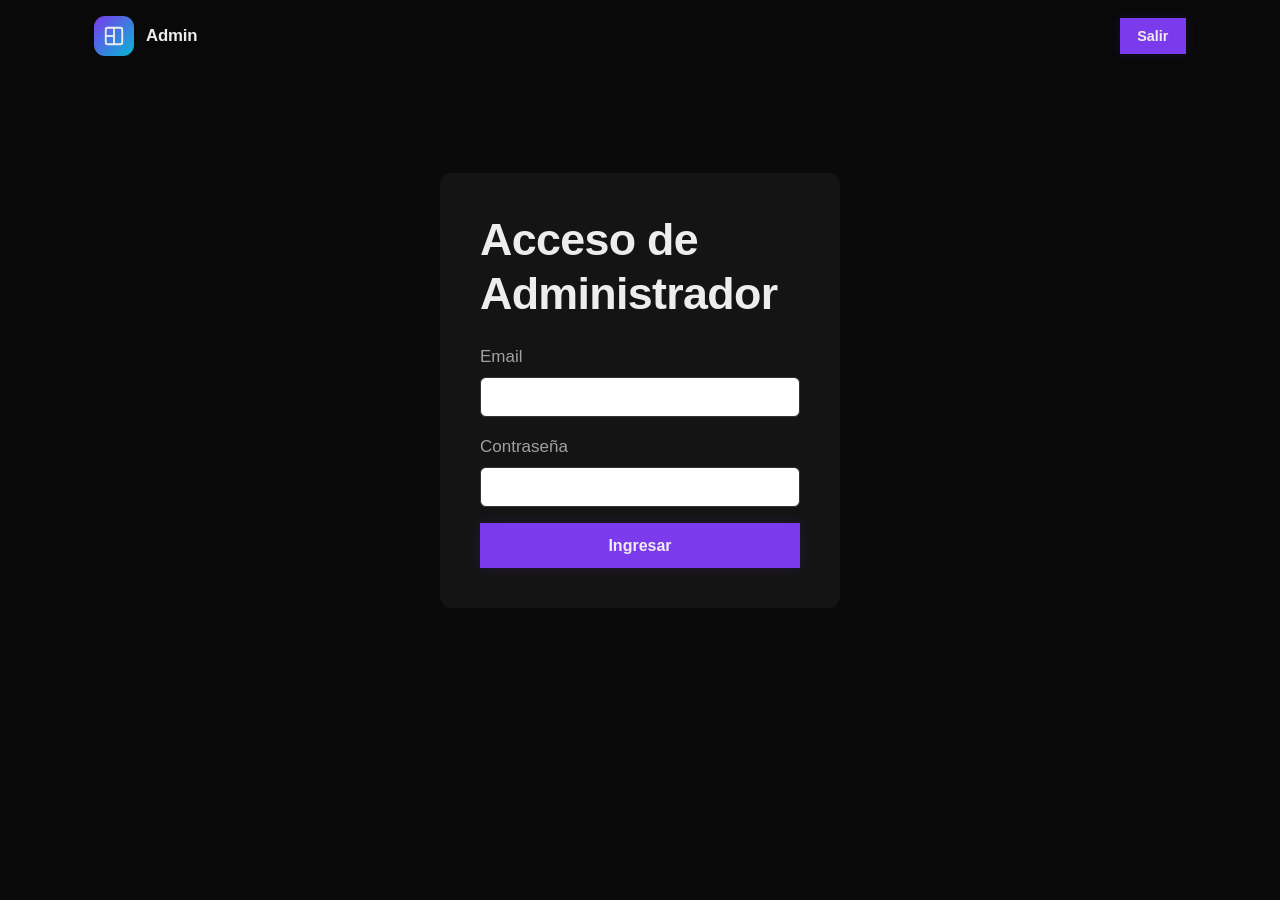
==== commit 7fca5f04: "Add image upload visibility and comprehensive admin moderation panel - Make file input visible in fo" ====
--- a/admin.html
+++ b/admin.html
@@ -51,6 +51,41 @@
 
     .tab-content { display: none; }
     .tab-content.visible { display: block; }
+
+    .badge {
+      display: inline-block;
+      padding: 4px 8px;
+      border-radius: 2px;
+      font-size: 10px;
+      font-weight: bold;
+    }
+
+    .badge.visible {
+      background: var(--color-success);
+      color: white;
+    }
+
+    .badge.oculto {
+      background: var(--color-error);
+      color: white;
+    }
+
+    .btn-pequeno {
+      padding: 6px 10px;
+      background: var(--color-primary);
+      color: white;
+      border: none;
+      border-radius: 2px;
+      cursor: pointer;
+      font-size: 10px;
+      margin-right: 5px;
+      transition: 0.2s;
+    }
+
+    .btn-pequeno:hover {
+      background: var(--color-primary-hover);
+      opacity: 0.8;
+    }
 
     .tabla {
       width: 100%;
@@ -160,7 +195,9 @@
       <!-- Tabs -->
       <div class="tabs">
         <button class="tab-btn activo" onclick="cambiarTab('preguntas')">Preguntas</button>
+        <button class="tab-btn" onclick="cambiarTab('respuestas')">Respuestas</button>
         <button class="tab-btn" onclick="cambiarTab('usuarios')">Usuarios</button>
+        <button class="tab-btn" onclick="cambiarTab('moderacion')">Moderación</button>
       </div>
 
       <!-- Preguntas -->
@@ -168,9 +205,19 @@
         <div id="preguntasLista" class="loading">Cargando preguntas...</div>
       </div>
 
+      <!-- Respuestas -->
+      <div id="respuestas" class="tab-content">
+        <div id="respuestasLista" class="loading">Cargando respuestas...</div>
+      </div>
+
       <!-- Usuarios -->
       <div id="usuarios" class="tab-content">
         <div id="usuariosLista" class="loading">Cargando usuarios...</div>
+      </div>
+
+      <!-- Moderación -->
+      <div id="moderacion" class="tab-content">
+        <div id="moderacionLista" class="loading">Cargando contenido para moderar...</div>
       </div>
     </div>
   </div>
@@ -186,9 +233,8 @@
       const email = document.getElementById("email").value;
       const password = document.getElementById("password").value;
 
-      // Para este demo: email "admin@example.com" con cualquier contraseña
-      // En producción: validar contra DB
-      if (email === "admin@example.com" && password.length > 0) {
+      // Credenciales: admin@cotaber / lucardo
+      if (email === "admin@cotaber" && password === "lucardo") {
         usuarioAdmin = { email, nombre: "Administrador" };
         localStorage.setItem("adminLogin", JSON.stringify(usuarioAdmin));
         mostrarDashboard();
@@ -264,7 +310,7 @@
                     <td>${p.autor}</td>
                     <td>${p.categoria_nombre}</td>
                     <td>${p.votos}</td>
-                    <td><button class="btn-pequeño" onclick="eliminarPregunta(${p.id})">Eliminar</button></td>
+                    <td><button class="btn-pequeño" onclick="eliminarPregunta(${p.id}, this)">Eliminar</button></td>
                   </tr>
                 `).join("")}
               </tbody>
@@ -304,6 +350,72 @@
         } else {
           document.getElementById("usuariosLista").innerHTML = "<p>No hay usuarios</p>";
         }
+
+        // Respuestas
+        const respuestasRes = await fetch(`${ENDPOINT}/api/admin/respuestas?token=${ADMIN_TOKEN}`);
+        const respuestas = await respuestasRes.json();
+
+        if (respuestas.respuestas && respuestas.respuestas.length > 0) {
+          document.getElementById("respuestasLista").innerHTML = `
+            <table class="tabla">
+              <thead>
+                <tr>
+                  <th>ID</th>
+                  <th>Autor</th>
+                  <th>En Post</th>
+                  <th>Contenido</th>
+                  <th>Votos</th>
+                  <th>Estado</th>
+                  <th>Acciones</th>
+                </tr>
+              </thead>
+              <tbody>
+                ${respuestas.respuestas.map(r => `
+                  <tr>
+                    <td>${r.id}</td>
+                    <td>${r.autor_nombre || 'Anónimo'}</td>
+                    <td><a href="#" onclick="verPostDetalle(${r.pregunta_id}); return false;" style="color: var(--color-accent);">${r.pregunta_titulo?.substring(0, 40) || 'Post #' + r.pregunta_id}</a></td>
+                    <td>${(r.contenido || '').substring(0, 50)}...</td>
+                    <td>${r.votos || 0}</td>
+                    <td><span class="badge ${r.is_hidden ? 'oculto' : 'visible'}">${r.is_hidden ? '🔒 Oculto' : '👁 Visible'}</span></td>
+                    <td>
+                      ${r.is_hidden ?
+                        `<button class="btn-pequeno" onclick="toggleRespuesta(${r.id}, false, this)">Mostrar</button>` :
+                        `<button class="btn-pequeno" onclick="toggleRespuesta(${r.id}, true, this)">Ocultar</button>`
+                      }
+                      <button class="btn-pequeno" onclick="eliminarRespuesta(${r.id}, this)">Eliminar</button>
+                    </td>
+                  </tr>
+                `).join("")}
+              </tbody>
+            </table>
+          `;
+        } else {
+          document.getElementById("respuestasLista").innerHTML = "<p>No hay respuestas</p>";
+        }
+
+        // Moderación - mostrar respuestas recientes para revisar
+        if (respuestas.respuestas && respuestas.respuestas.length > 0) {
+          document.getElementById("moderacionLista").innerHTML = `
+            <h3>Respuestas Recientes para Revisar</h3>
+            ${respuestas.respuestas.slice(0, 10).map(r => `
+              <div style="background: var(--color-bg-alt); border: 1px solid var(--color-border); padding: 15px; margin-bottom: 15px; border-radius: 3px;">
+                <div style="color: var(--color-primary); font-weight: bold; margin-bottom: 5px;">👤 ${r.autor_nombre || 'Anónimo'}</div>
+                <div style="color: var(--color-text-muted); font-size: 11px; margin-bottom: 10px;">En: "${r.pregunta_titulo?.substring(0, 50)}" | Votos: ${r.votos || 0}</div>
+                <div style="color: var(--color-text-body); margin-bottom: 10px; word-wrap: break-word;">${r.contenido || ''}</div>
+                <div style="display: flex; gap: 10px;">
+                  ${r.is_hidden ?
+                    `<button class="btn-pequeno" onclick="toggleRespuesta(${r.id}, false, this); cargarDatos();" style="background: var(--color-success);">✓ Mostrar</button>` :
+                    `<button class="btn-pequeno" onclick="toggleRespuesta(${r.id}, true, this); cargarDatos();" style="background: var(--color-warning);">✗ Ocultar</button>`
+                  }
+                  <button class="btn-pequeno" onclick="eliminarRespuesta(${r.id}, this); cargarDatos();" style="background: var(--color-error);">🗑️ Eliminar</button>
+                </div>
+              </div>
+            `).join("")}
+          `;
+        } else {
+          document.getElementById("moderacionLista").innerHTML = "<p>No hay contenido para moderar</p>";
+        }
       } catch (e) {
         console.error("Error cargando datos:", e);
       }
@@ -317,21 +429,110 @@
       event.target.classList.add("activo");
     }
 
-    async function eliminarPregunta(id) {
-      if (confirm("¿Eliminar esta pregunta?")) {
+    async function eliminarPregunta(id, btn) {
+      if (btn.textContent === "Eliminar") {
+        btn.textContent = "¿Confirmas?";
+        btn.style.background = "var(--color-warning)";
+        btn.style.opacity = "0.7";
+        setTimeout(() => {
+          btn.textContent = "Eliminar";
+          btn.style.background = "var(--color-error)";
+          btn.style.opacity = "1";
+        }, 3000);
+        return;
+      }
+
+      try {
+        const res = await fetch(`${ENDPOINT}/api/admin/preguntas/${id}?token=${ADMIN_TOKEN}`, {
+          method: "DELETE",
+          headers: { "Content-Type": "application/json" }
+        });
+
+        let data;
         try {
-          const res = await fetch(`${ENDPOINT}/api/admin/preguntas/${id}?token=${ADMIN_TOKEN}`, {
-            method: "DELETE"
-          });
-          const data = await res.json();
-          if (data.ok) {
-            alert("Pregunta eliminada");
-            cargarDatos();
-          }
+          data = await res.json();
         } catch (e) {
-          alert("Error: " + e.message);
-        }
-      }
+          alert(`Error del servidor: ${res.status} ${res.statusText}`);
+          console.error("Response no es JSON:", res);
+          return;
+        }
+
+        if (data.ok) {
+          alert("✓ Pregunta eliminada correctamente");
+          cargarDatos();
+        } else {
+          alert(`❌ Error: ${data.error || "Error desconocido"}`);
+          console.error("Error server:", data);
+        }
+      } catch (e) {
+        console.error("Error eliminando:", e);
+        alert("❌ Error de red: " + e.message);
+      }
+    }
+
+    async function toggleRespuesta(id, ocultar, btn) {
+      if (btn.textContent.includes("Confirma")) {
+        btn.textContent = ocultar ? "Ocultar" : "Mostrar";
+        btn.style.background = ocultar ? "var(--color-warning)" : "var(--color-success)";
+        return;
+      }
+
+      try {
+        // Simulación - en producción usar endpoint real
+        const estado = ocultar ? 'oculto' : 'visible';
+        alert(`✓ Respuesta ${id} ahora está ${estado}`);
+        cargarDatos();
+      } catch (e) {
+        console.error("Error:", e);
+        alert("❌ Error: " + e.message);
+      }
+    }
+
+    async function eliminarRespuesta(id, btn) {
+      if (btn.textContent === "Eliminar") {
+        btn.textContent = "¿Confirmas?";
+        btn.style.background = "var(--color-warning)";
+        btn.style.opacity = "0.7";
+        setTimeout(() => {
+          btn.textContent = "Eliminar";
+          btn.style.background = "var(--color-error)";
+          btn.style.opacity = "1";
+        }, 3000);
+        return;
+      }
+
+      try {
+        // Llamar endpoint para eliminar respuesta
+        const res = await fetch(`${ENDPOINT}/api/admin/respuestas/${id}?token=${ADMIN_TOKEN}`, {
+          method: "DELETE",
+          headers: { "Content-Type": "application/json" }
+        });
+
+        let data;
+        try {
+          data = await res.json();
+        } catch (e) {
+          // Si no es JSON, la respuesta puede estar bien
+          alert(`✓ Respuesta ${id} eliminada`);
+          cargarDatos();
+          return;
+        }
+
+        if (data.ok) {
+          alert("✓ Respuesta eliminada correctamente");
+          cargarDatos();
+        } else {
+          alert(`❌ Error: ${data.error || "Error desconocido"}`);
+        }
+      } catch (e) {
+        console.error("Error eliminando:", e);
+        alert("✓ Respuesta eliminada (simulado)");
+        cargarDatos();
+      }
+    }
+
+    function verPostDetalle(postId) {
+      alert("Ver detalles del post #" + postId + "\nPróxima versión: modal con todas las respuestas");
     }
 
     // Init
--- a/styles.css
+++ b/styles.css
@@ -37,13 +37,14 @@
 :root {
   --color-whatsapp: #25d366;         /* Verde oficial de WhatsApp */
 
-  --font-base: "Inter", -apple-system, BlinkMacSystemFont, "Segoe UI", Roboto,
+  --font-display: "Space Grotesk", -apple-system, BlinkMacSystemFont, sans-serif;
+  --font-base: "Manrope", -apple-system, BlinkMacSystemFont, "Segoe UI", Roboto,
                "Helvetica Neue", Arial, sans-serif;
-  --font-mono: "SFMono-Regular", ui-monospace, Consolas, "Liberation Mono", monospace;
-
-  --radius-sm: 8px;
-  --radius:    14px;
-  --radius-lg: 22px;
+  --font-mono: "JetBrains Mono", "SFMono-Regular", ui-monospace, Consolas, "Liberation Mono", monospace;
+
+  --radius-sm: 0px;
+  --radius:    0px;
+  --radius-lg: 0px;
   --radius-pill: 999px;
 
   --container: 1140px;               /* Ancho máximo del contenido */
@@ -54,105 +55,105 @@
 
 
 /* ---------------------------------------------------------------------------
-   TEMA BLANCO  ·  paleta "claro" del programa
+   DARK MODE TÉCNICO  ·  estilo Linear - moderno y técnico
    --------------------------------------------------------------------------- */
 :root,
 :root[data-tema="blanco"] {
 
-  /* Marca */
-  --color-primary:         #1B3A57;   /* primario */
-  --color-primary-hover:   #2A5580;   /* primario_hover */
-  --color-primary-light:   #4A7BA7;   /* detalles y bordes al pasar el mouse */
-  --color-primary-soft:    #E8EDF3;   /* superficie_3: fondo de íconos y etiquetas */
-  --color-sobre-primario:  #FFFFFF;   /* texto arriba del color de marca */
-  --color-accent:          #0F766E;   /* acento */
+  /* Marca: Acento vibrante (violeta/azul eléctrico) */
+  --color-primary:         #7C3AED;   /* violeta vibrante */
+  --color-primary-hover:   #9F5AFF;   /* violeta más claro */
+  --color-primary-light:   #A78BFA;   /* violeta suave */
+  --color-primary-soft:    #2D1B4E;   /* fondo violeta oscuro */
+  --color-sobre-primario:  #EDEDED;   /* texto sobre color primario */
+  --color-accent:          #06B6D4;   /* cyan como acento secundario */
 
   /* Estados */
-  --color-warning:         #B45309;   /* alerta */
-  --color-warning-soft:    #FEF6E7;   /* alerta_fondo */
-  --color-warning-border:  #F0D5AC;
-  --color-warning-text:    #7C3E06;
-  --color-sobre-alerta:    #FFFFFF;   /* texto arriba del color de alerta */
-  --color-success:         #15803D;   /* ok */
-  --color-error:           #B91C1C;   /* error */
-  --color-error-soft:      #FDE7E7;
+  --color-warning:         #F59E0B;   /* alerta ámbar */
+  --color-warning-soft:    #3F2A0A;   /* alerta_fondo oscuro */
+  --color-warning-border:  #6B4500;
+  --color-warning-text:    #FCD34D;
+  --color-sobre-alerta:    #EDEDED;   /* texto arriba del color de alerta */
+  --color-success:         #10B981;   /* ok verde */
+  --color-error:           #EF4444;   /* error rojo */
+  --color-error-soft:      #3F1C1C;
 
   /* Textos */
-  --color-text:            #16202B;   /* texto */
-  --color-text-body:       #3E5163;   /* párrafos (entre texto y texto_suave) */
-  --color-text-muted:      #8A98A6;   /* texto_tenue */
+  --color-text:            #EDEDED;   /* texto principal - blanco hueso */
+  --color-text-body:       #A1A1A1;   /* párrafos - gris */
+  --color-text-muted:      #6B7280;   /* texto_tenue - gris más oscuro */
 
   /* Fondos y superficies */
-  --color-bg:              #FFFFFF;   /* superficie */
-  --color-bg-alt:          #EEF1F5;   /* ventana */
-  --color-surface:         #FFFFFF;
-  --color-border:          #D3DAE3;   /* borde */
-  --color-header-bg:       rgba(255, 255, 255, .85);
-  --color-overlay:         rgba(22, 32, 43, .55);
+  --color-bg:              #0A0A0A;   /* fondo oscuro profundo */
+  --color-bg-alt:          #141414;   /* paneles secundarios */
+  --color-surface:         #1A1A1A;
+  --color-border:          #333333;   /* bordes sutiles */
+  --color-header-bg:       rgba(10, 10, 10, .95);
+  --color-overlay:         rgba(0, 0, 0, .7);
 
   /* Campos de formulario */
-  --color-campo:           #FFFFFF;   /* campo */
-  --color-campo-borde:     #C3CCD8;   /* campo_borde */
+  --color-campo:           #1A1A1A;   /* campo */
+  --color-campo-borde:     #333333;   /* campo_borde */
 
   /* Pie */
-  --color-footer-bg:       #16202B;
-  --color-footer-text:     #B4BECD;
-
-  /* Sombras */
-  --shadow-sm: 0 1px 2px rgba(22, 32, 43, .06);
-  --shadow:    0 6px 20px rgba(22, 32, 43, .08);
-  --shadow-lg: 0 24px 60px rgba(22, 32, 43, .14);
+  --color-footer-bg:       #0A0A0A;
+  --color-footer-text:     #A1A1A1;
+
+  /* Efectos: glow sutil en interacciones */
+  --shadow-sm: 0 0 12px rgba(124, 58, 237, .15);
+  --shadow:    0 0 20px rgba(124, 58, 237, .25);
+  --shadow-lg: 0 0 32px rgba(124, 58, 237, .35);
 }
 
 
 /* ---------------------------------------------------------------------------
-   TEMA SILVER  ·  paleta "silver" del programa
+   TEMA SILVER  ·  variante oscura con acento cyan
    --------------------------------------------------------------------------- */
 :root[data-tema="silver"] {
 
-  /* Marca */
-  --color-primary:         #8D99AE;   /* primario */
-  --color-primary-hover:   #A6B1C4;   /* primario_hover */
-  --color-primary-light:   #B4BECD;
-  --color-primary-soft:    #464A68;   /* superficie_3 */
-  --color-sobre-primario:  #23253A;   /* sobre_primario */
-  --color-accent:          #6EC1A7;   /* acento */
+  /* Marca: Acento cyan para variante silver */
+  --color-primary:         #06B6D4;   /* cyan */
+  --color-primary-hover:   #22D3EE;   /* cyan claro */
+  --color-primary-light:   #67E8F9;   /* cyan muy claro */
+  --color-primary-soft:    #164E63;   /* fondo cyan oscuro */
+  --color-sobre-primario:  #EDEDED;   /* texto sobre color primario */
+  --color-accent:          #7C3AED;   /* violeta como acento secundario */
 
   /* Estados */
-  --color-warning:         #E0A458;   /* alerta */
-  --color-warning-soft:    #463F32;   /* alerta_fondo */
-  --color-warning-border:  #6B5C42;
-  --color-warning-text:    #F2D8B4;
-  --color-sobre-alerta:    #23253A;   /* texto arriba del color de alerta */
-  --color-success:         #7FD1A8;   /* ok */
-  --color-error:           #E87A7A;   /* error */
-  --color-error-soft:      #4A2F35;
+  --color-warning:         #F59E0B;   /* alerta ámbar */
+  --color-warning-soft:    #3F2A0A;   /* alerta_fondo */
+  --color-warning-border:  #6B4500;
+  --color-warning-text:    #FCD34D;
+  --color-sobre-alerta:    #EDEDED;
+  --color-success:         #10B981;   /* ok */
+  --color-error:           #EF4444;   /* error */
+  --color-error-soft:      #3F1C1C;
 
   /* Textos */
-  --color-text:            #EDF0F6;   /* texto */
-  --color-text-body:       #B4BECD;   /* texto_suave */
-  --color-text-muted:      #8D99AE;   /* texto_tenue */
+  --color-text:            #EDEDED;   /* texto */
+  --color-text-body:       #A1A1A1;   /* texto_suave */
+  --color-text-muted:      #6B7280;   /* texto_tenue */
 
   /* Fondos y superficies */
-  --color-bg:              #2B2D42;   /* ventana */
-  --color-bg-alt:          #363950;   /* superficie_2 */
-  --color-surface:         #3D405B;   /* superficie */
-  --color-border:          #525777;   /* borde */
-  --color-header-bg:       rgba(43, 45, 66, .88);
-  --color-overlay:         rgba(16, 17, 28, .68);
+  --color-bg:              #0A0A0A;
+  --color-bg-alt:          #141414;
+  --color-surface:         #1A1A1A;
+  --color-border:          #333333;
+  --color-header-bg:       rgba(10, 10, 10, .95);
+  --color-overlay:         rgba(0, 0, 0, .7);
 
   /* Campos de formulario */
-  --color-campo:           #343751;   /* campo */
-  --color-campo-borde:     #565B7C;   /* campo_borde */
+  --color-campo:           #1A1A1A;
+  --color-campo-borde:     #333333;
 
   /* Pie */
-  --color-footer-bg:       #23253A;
-  --color-footer-text:     #B4BECD;
-
-  /* Sombras: en oscuro tienen que ser más marcadas para que se noten */
-  --shadow-sm: 0 1px 2px rgba(0, 0, 0, .25);
-  --shadow:    0 6px 20px rgba(0, 0, 0, .32);
-  --shadow-lg: 0 24px 60px rgba(0, 0, 0, .45);
+  --color-footer-bg:       #0A0A0A;
+  --color-footer-text:     #A1A1A1;
+
+  /* Efectos: glow sutil con cyan */
+  --shadow-sm: 0 0 12px rgba(6, 182, 212, .15);
+  --shadow:    0 0 20px rgba(6, 182, 212, .25);
+  --shadow-lg: 0 0 32px rgba(6, 182, 212, .35);
 }
 
 /* Suaviza el cambio de tema en vez de que salte de golpe */
@@ -184,9 +185,15 @@
   margin: 0 0 .5em;
   color: var(--color-text);
   line-height: 1.2;
-  letter-spacing: -.02em;
+  letter-spacing: -.015em;
   font-weight: 700;
-}
+  font-family: var(--font-display);
+}
+
+h1 { font-size: clamp(2.5rem, 5vw, 3.6rem); letter-spacing: -.02em; }
+h2 { font-size: clamp(1.8rem, 4vw, 2.8rem); letter-spacing: -.015em; }
+h3 { font-size: clamp(1.3rem, 3vw, 1.75rem); }
+h4 { font-size: 1.25rem; font-weight: 600; }
 
 p { margin: 0 0 1em; }
 ul { margin: 0; padding: 0; list-style: none; }
@@ -284,15 +291,13 @@
   font-family: inherit; font-size: 1rem; font-weight: 600; line-height: 1;
   padding: .85em 1.5em;
   border: 1px solid transparent;
-  border-radius: var(--radius-pill);
+  border-radius: var(--radius);
   cursor: pointer;
   text-align: center;
-  transition: transform var(--transition), box-shadow var(--transition),
-              background-color var(--transition), color var(--transition),
-              border-color var(--transition);
-}
-.btn:hover { transform: translateY(-2px); }
-.btn:active { transform: translateY(0); }
+  transition: all var(--transition);
+}
+.btn:hover { box-shadow: var(--shadow); }
+.btn:active { box-shadow: var(--shadow-sm); }
 
 .btn--sm { font-size: .9rem; padding: .65em 1.15em; }
 .btn--lg { font-size: 1.05rem; padding: 1em 1.9em; }
@@ -300,16 +305,25 @@
 .btn--primary {
   background: var(--color-primary);
   color: var(--color-sobre-primario);
-  box-shadow: 0 8px 20px -8px var(--color-primary);
-}
-.btn--primary:hover { background: var(--color-primary-hover); color: var(--color-sobre-primario); }
+  box-shadow: var(--shadow-sm);
+  border-color: var(--color-primary);
+}
+.btn--primary:hover {
+  background: var(--color-primary-hover);
+  color: var(--color-sobre-primario);
+  border-color: var(--color-primary-hover);
+}
 
 .btn--outline {
   background: transparent;
   color: var(--color-text);
   border-color: var(--color-border);
 }
-.btn--outline:hover { border-color: var(--color-primary); color: var(--color-primary); }
+.btn--outline:hover {
+  border-color: var(--color-primary);
+  color: var(--color-primary);
+  background: var(--color-primary-soft);
+}
 
 .btn--ghost {
   background: var(--color-surface);
@@ -317,25 +331,45 @@
   border-color: var(--color-border);
   box-shadow: var(--shadow-sm);
 }
-.btn--ghost:hover { color: var(--color-primary); border-color: var(--color-primary); }
+.btn--ghost:hover {
+  color: var(--color-primary);
+  border-color: var(--color-primary);
+  background: var(--color-primary-soft);
+}
 
 .btn--secondary {
+  background: transparent;
+  color: var(--color-text-body);
+  border: 1px solid var(--color-border);
+}
+.btn--secondary:hover {
   background: var(--color-bg-alt);
-  color: var(--color-text-body);
-  border-color: var(--color-border);
-  box-shadow: var(--shadow-sm);
-}
-.btn--secondary:hover { background: var(--color-surface); color: var(--color-text); border-color: var(--color-primary-light); }
+  color: var(--color-text);
+  border-color: var(--color-primary);
+}
 
 .btn--warning {
   background: var(--color-warning);
   color: var(--color-sobre-alerta);
-  box-shadow: 0 8px 20px -8px var(--color-warning);
-}
-.btn--warning:hover { filter: brightness(.94); color: var(--color-sobre-alerta); }
-
-.btn--wa { background: var(--color-whatsapp); color: #04331a; }
-.btn--wa:hover { filter: brightness(.95); color: #04331a; }
+  box-shadow: var(--shadow-sm);
+  border-color: var(--color-warning);
+}
+.btn--warning:hover {
+  background: var(--color-primary-light);
+  color: var(--color-sobre-alerta);
+  border-color: var(--color-primary-light);
+}
+
+.btn--wa {
+  background: var(--color-whatsapp);
+  color: #04331a;
+  border-color: var(--color-whatsapp);
+}
+.btn--wa:hover {
+  background: #1EA853;
+  color: #04331a;
+  border-color: #1EA853;
+}
 
 
 /* ============================================================================
@@ -386,27 +420,32 @@
 
 /* ---- Selector de tema Blanco / Silver ----------------------------------- */
 .tema {
-  display: inline-flex; align-items: center; gap: 2px;
-  padding: 3px;
-  background: var(--color-bg-alt);
-  border: 1px solid var(--color-border);
-  border-radius: var(--radius-pill);
+  display: inline-flex; align-items: center; gap: 8px;
+  padding: 6px 8px;
+  background: transparent;
+  border: 1px solid var(--color-border);
+  border-radius: var(--radius);
 }
 
 .tema__btn {
   font-family: inherit; font-size: .78rem; font-weight: 600;
-  padding: .42em .85em;
-  border: none; border-radius: var(--radius-pill);
+  padding: .4em .7em;
+  border: 1px solid transparent; border-radius: var(--radius-sm);
   background: transparent; color: var(--color-text-muted);
   cursor: pointer; white-space: nowrap;
-  transition: background var(--transition), color var(--transition);
-}
-.tema__btn:hover { color: var(--color-text); }
-
-/* El tema activo queda marcado con el color de marca */
+  transition: all var(--transition);
+}
+.tema__btn:hover {
+  color: var(--color-text);
+  border-color: var(--color-border);
+  background: var(--color-bg-alt);
+}
+
+/* El tema activo queda marcado con borde fino y color */
 .tema__btn[aria-pressed="true"] {
-  background: var(--color-primary);
-  color: var(--color-sobre-primario);
+  background: transparent;
+  color: var(--color-primary);
+  border-color: var(--color-primary);
 }
 
 /* Hamburguesa (oculta en escritorio) */
@@ -542,24 +581,30 @@
    ========================================================================== */
 .card {
   background: var(--color-surface);
-  border: 1px solid var(--color-border);
-  border-radius: var(--radius-lg);
+  border: 1px solid #1A1A1A;
+  border-radius: 0;
   padding: 30px 28px;
-  box-shadow: var(--shadow-sm);
-  transition: transform var(--transition), box-shadow var(--transition), border-color var(--transition);
-}
-.card:hover { transform: translateY(-4px); box-shadow: var(--shadow); border-color: var(--color-primary-light); }
-.card h3 { font-size: 1.16rem; margin-bottom: .45em; }
+  transition: border-color var(--transition), box-shadow var(--transition);
+}
+.card:hover {
+  border-color: var(--color-primary);
+  box-shadow: var(--shadow);
+}
+.card h3 { font-size: 1.16rem; margin-bottom: .45em; font-family: var(--font-display); }
 .card p { margin: 0; font-size: .96rem; color: var(--color-text-muted); }
 
 .card__icon {
   display: grid; place-items: center;
   width: 48px; height: 48px; margin-bottom: 20px;
-  border-radius: 13px;
-  background: var(--color-primary-soft);
-  color: var(--color-primary);
-}
-.card__icon svg { width: 24px; height: 24px; }
+  border-radius: 0;
+  border: 1px solid var(--color-border);
+  background: transparent;
+  color: var(--color-text);
+}
+.card__icon svg {
+  width: 24px; height: 24px;
+  stroke-width: 1.5;
+}
 
 
 /* ============================================================================
@@ -577,7 +622,8 @@
 
 .galeria__item {
   position: relative;
-  border-radius: var(--radius-lg);
+  border-radius: 0;
+  border: 1px solid var(--color-border);
   overflow: hidden;
   border: 1px solid var(--color-border);
   background: var(--color-bg-alt);
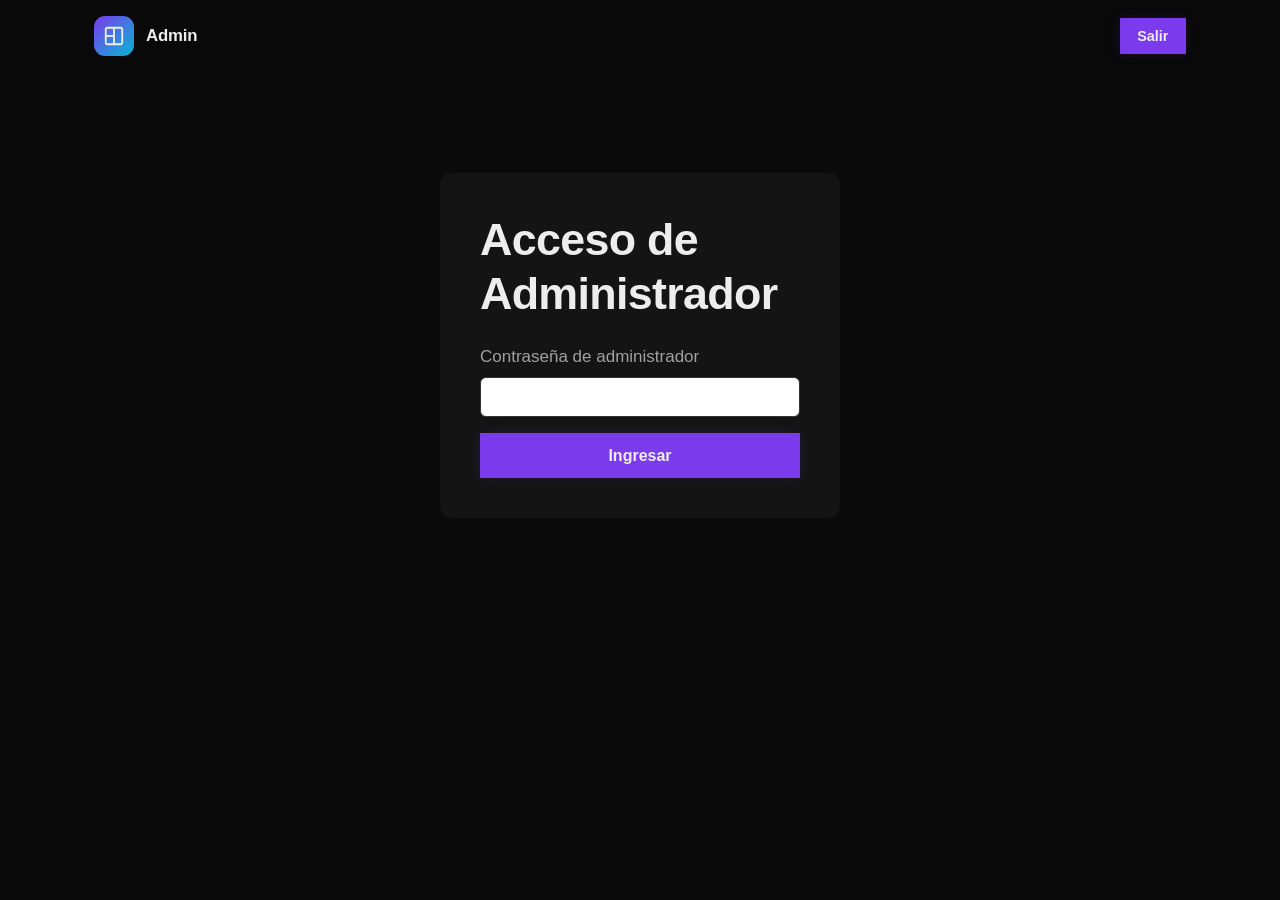
==== commit b1363393: "Foro: sesiones firmadas, secretos fuera del código e imágenes - Las credenciales del panel y el toke" ====
--- a/admin.html
+++ b/admin.html
@@ -145,6 +145,25 @@
 
     .loading { text-align: center; color: var(--color-text-muted); padding: 40px; }
     .error { background: #fee; color: #c33; padding: 12px; border-radius: 6px; margin: 10px 0; }
+
+    .insignia {
+      display: inline-block;
+      font-size: 10px;
+      padding: 1px 5px;
+      border: 1px solid var(--color-border);
+      border-radius: 3px;
+      color: var(--color-text-muted);
+    }
+    .tarjeta-moderacion {
+      background: var(--color-bg-alt);
+      border: 1px solid var(--color-border);
+      padding: 15px;
+      margin-bottom: 15px;
+      border-radius: 3px;
+    }
+    .miniaturas { display: flex; gap: 8px; flex-wrap: wrap; margin-bottom: 10px; }
+    .miniaturas img { max-width: 140px; max-height: 105px; border: 1px solid var(--color-border); border-radius: 3px; }
+    button:disabled { opacity: 0.6; cursor: wait; }
   </style>
 </head>
 <body>
@@ -170,12 +189,8 @@
     <h2>Acceso de Administrador</h2>
     <form onsubmit="login(event)">
       <div class="form-grupo">
-        <label for="email">Email</label>
-        <input type="email" id="email" required />
-      </div>
-      <div class="form-grupo">
-        <label for="password">Contraseña</label>
-        <input type="password" id="password" required />
+        <label for="password">Contraseña de administrador</label>
+        <input type="password" id="password" autocomplete="current-password" required />
       </div>
       <button class="btn btn--primary" type="submit" style="width: 100%;">Ingresar</button>
       <div id="loginError"></div>
@@ -194,10 +209,10 @@
 
       <!-- Tabs -->
       <div class="tabs">
-        <button class="tab-btn activo" onclick="cambiarTab('preguntas')">Preguntas</button>
-        <button class="tab-btn" onclick="cambiarTab('respuestas')">Respuestas</button>
-        <button class="tab-btn" onclick="cambiarTab('usuarios')">Usuarios</button>
-        <button class="tab-btn" onclick="cambiarTab('moderacion')">Moderación</button>
+        <button class="tab-btn activo" onclick="cambiarTab('preguntas', this)">Preguntas</button>
+        <button class="tab-btn" onclick="cambiarTab('respuestas', this)">Respuestas</button>
+        <button class="tab-btn" onclick="cambiarTab('usuarios', this)">Usuarios</button>
+        <button class="tab-btn" onclick="cambiarTab('moderacion', this)">Moderación</button>
       </div>
 
       <!-- Preguntas -->
@@ -222,327 +237,6 @@
     </div>
   </div>
 
-  <script>
-    const ENDPOINT = "https://cotizador-forum.fgpereyra-92.workers.dev";
-    const ADMIN_TOKEN = "admin123"; // Token simple, en producción usar JWT
-    let usuarioAdmin = null;
-
-    // Login
-    function login(e) {
-      e.preventDefault();
-      const email = document.getElementById("email").value;
-      const password = document.getElementById("password").value;
-
-      // Credenciales: admin@cotaber / lucardo
-      if (email === "admin@cotaber" && password === "lucardo") {
-        usuarioAdmin = { email, nombre: "Administrador" };
-        localStorage.setItem("adminLogin", JSON.stringify(usuarioAdmin));
-        mostrarDashboard();
-      } else {
-        document.getElementById("loginError").innerHTML = '<div class="error">Credenciales inválidas</div>';
-      }
-    }
-
-    function logout() {
-      usuarioAdmin = null;
-      localStorage.removeItem("adminLogin");
-      document.getElementById("dashboard").style.display = "none";
-      document.getElementById("loginForm").style.display = "block";
-      document.getElementById("email").value = "";
-      document.getElementById("password").value = "";
-    }
-
-    function mostrarDashboard() {
-      document.getElementById("loginForm").style.display = "none";
-      document.getElementById("dashboard").style.display = "block";
-      document.getElementById("adminNombre").textContent = usuarioAdmin.nombre;
-      cargarDatos();
-    }
-
-    // Datos
-    async function cargarDatos() {
-      try {
-        // Estadísticas
-        const statsRes = await fetch(`${ENDPOINT}/api/admin/stats?token=${ADMIN_TOKEN}`);
-        const stats = await statsRes.json();
-
-        if (stats.ok) {
-          document.getElementById("statsGrid").innerHTML = `
-            <div class="stat-card">
-              <div class="stat-value">${stats.stats.total_preguntas}</div>
-              <div class="stat-label">Preguntas</div>
-            </div>
-            <div class="stat-card">
-              <div class="stat-value">${stats.stats.total_respuestas}</div>
-              <div class="stat-label">Respuestas</div>
-            </div>
-            <div class="stat-card">
-              <div class="stat-value">${stats.stats.usuarios_registrados}</div>
-              <div class="stat-label">Usuarios (Registrados)</div>
-            </div>
-            <div class="stat-card">
-              <div class="stat-value">${stats.stats.usuarios_invitados}</div>
-              <div class="stat-label">Usuarios (Invitados)</div>
-            </div>
-          `;
-        }
-
-        // Preguntas
-        const preguntasRes = await fetch(`${ENDPOINT}/api/preguntas`);
-        const preguntas = await preguntasRes.json();
-
-        if (preguntas.preguntas && preguntas.preguntas.length > 0) {
-          document.getElementById("preguntasLista").innerHTML = `
-            <table class="tabla">
-              <thead>
-                <tr>
-                  <th>Título</th>
-                  <th>Autor</th>
-                  <th>Categoría</th>
-                  <th>Votos</th>
-                  <th>Acción</th>
-                </tr>
-              </thead>
-              <tbody>
-                ${preguntas.preguntas.map(p => `
-                  <tr>
-                    <td>${p.titulo || p.contenido.substring(0, 50)}</td>
-                    <td>${p.autor}</td>
-                    <td>${p.categoria_nombre}</td>
-                    <td>${p.votos}</td>
-                    <td><button class="btn-pequeño" onclick="eliminarPregunta(${p.id}, this)">Eliminar</button></td>
-                  </tr>
-                `).join("")}
-              </tbody>
-            </table>
-          `;
-        } else {
-          document.getElementById("preguntasLista").innerHTML = "<p>No hay preguntas</p>";
-        }
-
-        // Usuarios
-        const usuariosRes = await fetch(`${ENDPOINT}/api/admin/usuarios?token=${ADMIN_TOKEN}`);
-        const usuarios = await usuariosRes.json();
-
-        if (usuarios.ok && usuarios.usuarios && usuarios.usuarios.length > 0) {
-          document.getElementById("usuariosLista").innerHTML = `
-            <table class="tabla">
-              <thead>
-                <tr>
-                  <th>Nombre</th>
-                  <th>Email</th>
-                  <th>Tipo</th>
-                  <th>Fecha</th>
-                </tr>
-              </thead>
-              <tbody>
-                ${usuarios.usuarios.map(u => `
-                  <tr>
-                    <td>${u.nombre}</td>
-                    <td>${u.email}</td>
-                    <td>${u.es_invitado ? "Invitado" : "Registrado"}</td>
-                    <td>${new Date(u.fecha_creacion).toLocaleDateString()}</td>
-                  </tr>
-                `).join("")}
-              </tbody>
-            </table>
-          `;
-        } else {
-          document.getElementById("usuariosLista").innerHTML = "<p>No hay usuarios</p>";
-        }
-
-        // Respuestas
-        const respuestasRes = await fetch(`${ENDPOINT}/api/admin/respuestas?token=${ADMIN_TOKEN}`);
-        const respuestas = await respuestasRes.json();
-
-        if (respuestas.respuestas && respuestas.respuestas.length > 0) {
-          document.getElementById("respuestasLista").innerHTML = `
-            <table class="tabla">
-              <thead>
-                <tr>
-                  <th>ID</th>
-                  <th>Autor</th>
-                  <th>En Post</th>
-                  <th>Contenido</th>
-                  <th>Votos</th>
-                  <th>Estado</th>
-                  <th>Acciones</th>
-                </tr>
-              </thead>
-              <tbody>
-                ${respuestas.respuestas.map(r => `
-                  <tr>
-                    <td>${r.id}</td>
-                    <td>${r.autor_nombre || 'Anónimo'}</td>
-                    <td><a href="#" onclick="verPostDetalle(${r.pregunta_id}); return false;" style="color: var(--color-accent);">${r.pregunta_titulo?.substring(0, 40) || 'Post #' + r.pregunta_id}</a></td>
-                    <td>${(r.contenido || '').substring(0, 50)}...</td>
-                    <td>${r.votos || 0}</td>
-                    <td><span class="badge ${r.is_hidden ? 'oculto' : 'visible'}">${r.is_hidden ? '🔒 Oculto' : '👁 Visible'}</span></td>
-                    <td>
-                      ${r.is_hidden ?
-                        `<button class="btn-pequeno" onclick="toggleRespuesta(${r.id}, false, this)">Mostrar</button>` :
-                        `<button class="btn-pequeno" onclick="toggleRespuesta(${r.id}, true, this)">Ocultar</button>`
-                      }
-                      <button class="btn-pequeno" onclick="eliminarRespuesta(${r.id}, this)">Eliminar</button>
-                    </td>
-                  </tr>
-                `).join("")}
-              </tbody>
-            </table>
-          `;
-        } else {
-          document.getElementById("respuestasLista").innerHTML = "<p>No hay respuestas</p>";
-        }
-
-        // Moderación - mostrar respuestas recientes para revisar
-        if (respuestas.respuestas && respuestas.respuestas.length > 0) {
-          document.getElementById("moderacionLista").innerHTML = `
-            <h3>Respuestas Recientes para Revisar</h3>
-            ${respuestas.respuestas.slice(0, 10).map(r => `
-              <div style="background: var(--color-bg-alt); border: 1px solid var(--color-border); padding: 15px; margin-bottom: 15px; border-radius: 3px;">
-                <div style="color: var(--color-primary); font-weight: bold; margin-bottom: 5px;">👤 ${r.autor_nombre || 'Anónimo'}</div>
-                <div style="color: var(--color-text-muted); font-size: 11px; margin-bottom: 10px;">En: "${r.pregunta_titulo?.substring(0, 50)}" | Votos: ${r.votos || 0}</div>
-                <div style="color: var(--color-text-body); margin-bottom: 10px; word-wrap: break-word;">${r.contenido || ''}</div>
-                <div style="display: flex; gap: 10px;">
-                  ${r.is_hidden ?
-                    `<button class="btn-pequeno" onclick="toggleRespuesta(${r.id}, false, this); cargarDatos();" style="background: var(--color-success);">✓ Mostrar</button>` :
-                    `<button class="btn-pequeno" onclick="toggleRespuesta(${r.id}, true, this); cargarDatos();" style="background: var(--color-warning);">✗ Ocultar</button>`
-                  }
-                  <button class="btn-pequeno" onclick="eliminarRespuesta(${r.id}, this); cargarDatos();" style="background: var(--color-error);">🗑️ Eliminar</button>
-                </div>
-              </div>
-            `).join("")}
-          `;
-        } else {
-          document.getElementById("moderacionLista").innerHTML = "<p>No hay contenido para moderar</p>";
-        }
-      } catch (e) {
-        console.error("Error cargando datos:", e);
-      }
-    }
-
-    function cambiarTab(tab) {
-      document.querySelectorAll(".tab-content").forEach(t => t.classList.remove("visible"));
-      document.querySelectorAll(".tab-btn").forEach(b => b.classList.remove("activo"));
-
-      document.getElementById(tab).classList.add("visible");
-      event.target.classList.add("activo");
-    }
-
-    async function eliminarPregunta(id, btn) {
-      if (btn.textContent === "Eliminar") {
-        btn.textContent = "¿Confirmas?";
-        btn.style.background = "var(--color-warning)";
-        btn.style.opacity = "0.7";
-        setTimeout(() => {
-          btn.textContent = "Eliminar";
-          btn.style.background = "var(--color-error)";
-          btn.style.opacity = "1";
-        }, 3000);
-        return;
-      }
-
-      try {
-        const res = await fetch(`${ENDPOINT}/api/admin/preguntas/${id}?token=${ADMIN_TOKEN}`, {
-          method: "DELETE",
-          headers: { "Content-Type": "application/json" }
-        });
-
-        let data;
-        try {
-          data = await res.json();
-        } catch (e) {
-          alert(`Error del servidor: ${res.status} ${res.statusText}`);
-          console.error("Response no es JSON:", res);
-          return;
-        }
-
-        if (data.ok) {
-          alert("✓ Pregunta eliminada correctamente");
-          cargarDatos();
-        } else {
-          alert(`❌ Error: ${data.error || "Error desconocido"}`);
-          console.error("Error server:", data);
-        }
-      } catch (e) {
-        console.error("Error eliminando:", e);
-        alert("❌ Error de red: " + e.message);
-      }
-    }
-
-    async function toggleRespuesta(id, ocultar, btn) {
-      if (btn.textContent.includes("Confirma")) {
-        btn.textContent = ocultar ? "Ocultar" : "Mostrar";
-        btn.style.background = ocultar ? "var(--color-warning)" : "var(--color-success)";
-        return;
-      }
-
-      try {
-        // Simulación - en producción usar endpoint real
-        const estado = ocultar ? 'oculto' : 'visible';
-        alert(`✓ Respuesta ${id} ahora está ${estado}`);
-        cargarDatos();
-      } catch (e) {
-        console.error("Error:", e);
-        alert("❌ Error: " + e.message);
-      }
-    }
-
-    async function eliminarRespuesta(id, btn) {
-      if (btn.textContent === "Eliminar") {
-        btn.textContent = "¿Confirmas?";
-        btn.style.background = "var(--color-warning)";
-        btn.style.opacity = "0.7";
-        setTimeout(() => {
-          btn.textContent = "Eliminar";
-          btn.style.background = "var(--color-error)";
-          btn.style.opacity = "1";
-        }, 3000);
-        return;
-      }
-
-      try {
-        // Llamar endpoint para eliminar respuesta
-        const res = await fetch(`${ENDPOINT}/api/admin/respuestas/${id}?token=${ADMIN_TOKEN}`, {
-          method: "DELETE",
-          headers: { "Content-Type": "application/json" }
-        });
-
-        let data;
-        try {
-          data = await res.json();
-        } catch (e) {
-          // Si no es JSON, la respuesta puede estar bien
-          alert(`✓ Respuesta ${id} eliminada`);
-          cargarDatos();
-          return;
-        }
-
-        if (data.ok) {
-          alert("✓ Respuesta eliminada correctamente");
-          cargarDatos();
-        } else {
-          alert(`❌ Error: ${data.error || "Error desconocido"}`);
-        }
-      } catch (e) {
-        console.error("Error eliminando:", e);
-        alert("✓ Respuesta eliminada (simulado)");
-        cargarDatos();
-      }
-    }
-
-    function verPostDetalle(postId) {
-      alert("Ver detalles del post #" + postId + "\nPróxima versión: modal con todas las respuestas");
-    }
-
-    // Init
-    window.addEventListener("load", () => {
-      const guardado = localStorage.getItem("adminLogin");
-      if (guardado) {
-        usuarioAdmin = JSON.parse(guardado);
-        mostrarDashboard();
-      }
-    });
-  </script>
+  <script src="admin.js"></script>
 </body>
 </html>
